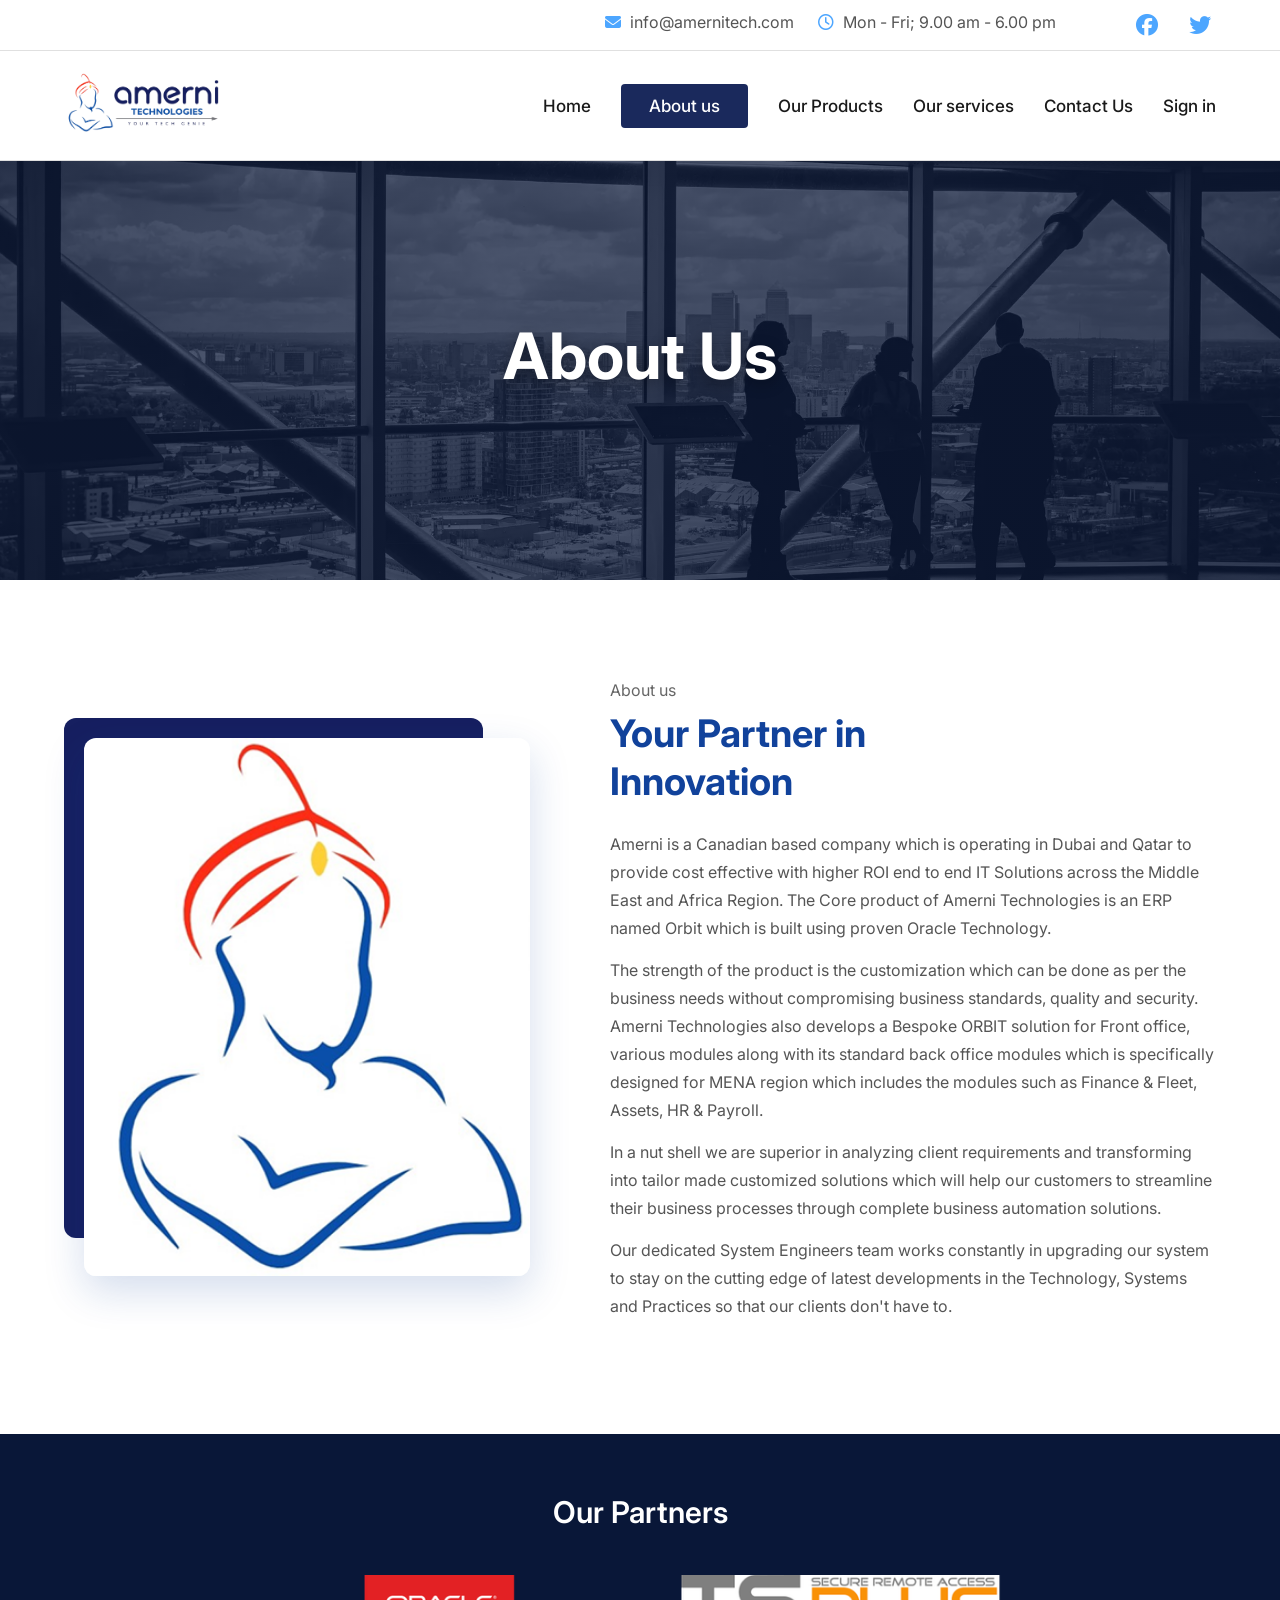
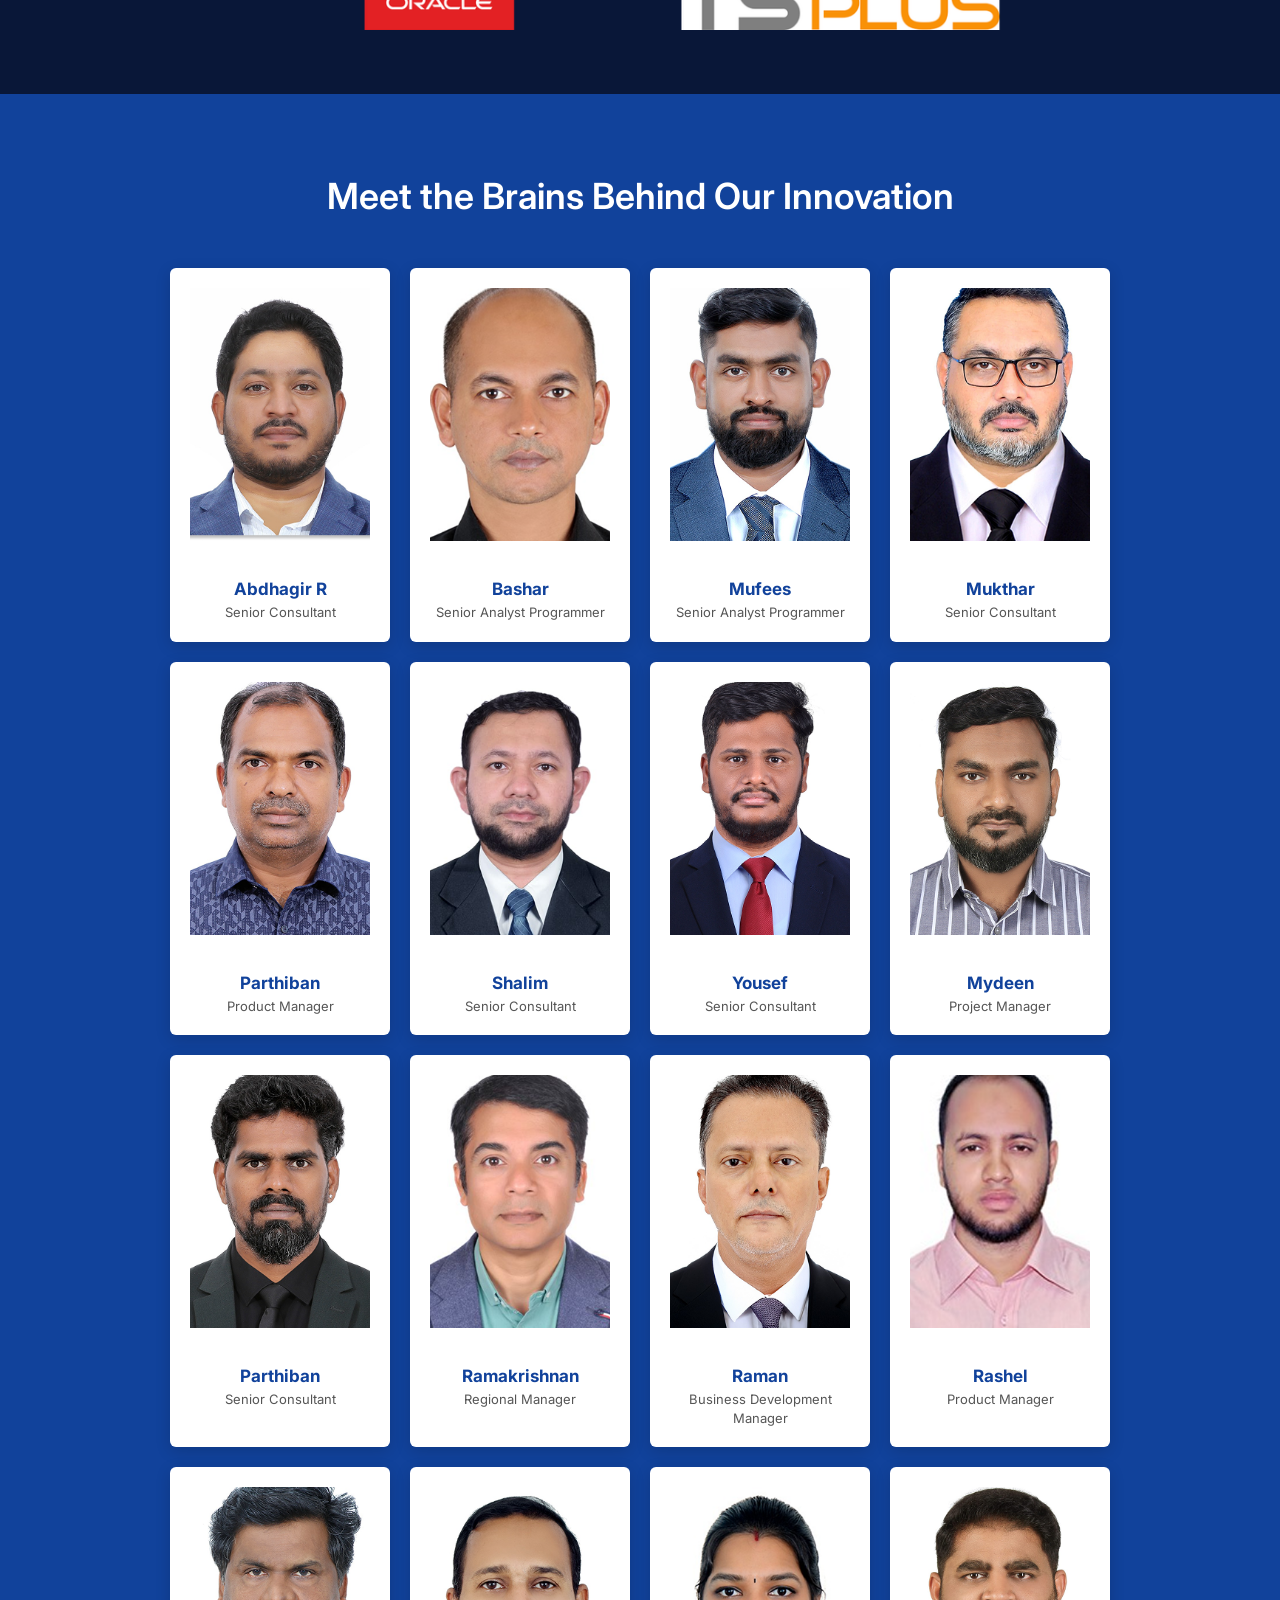
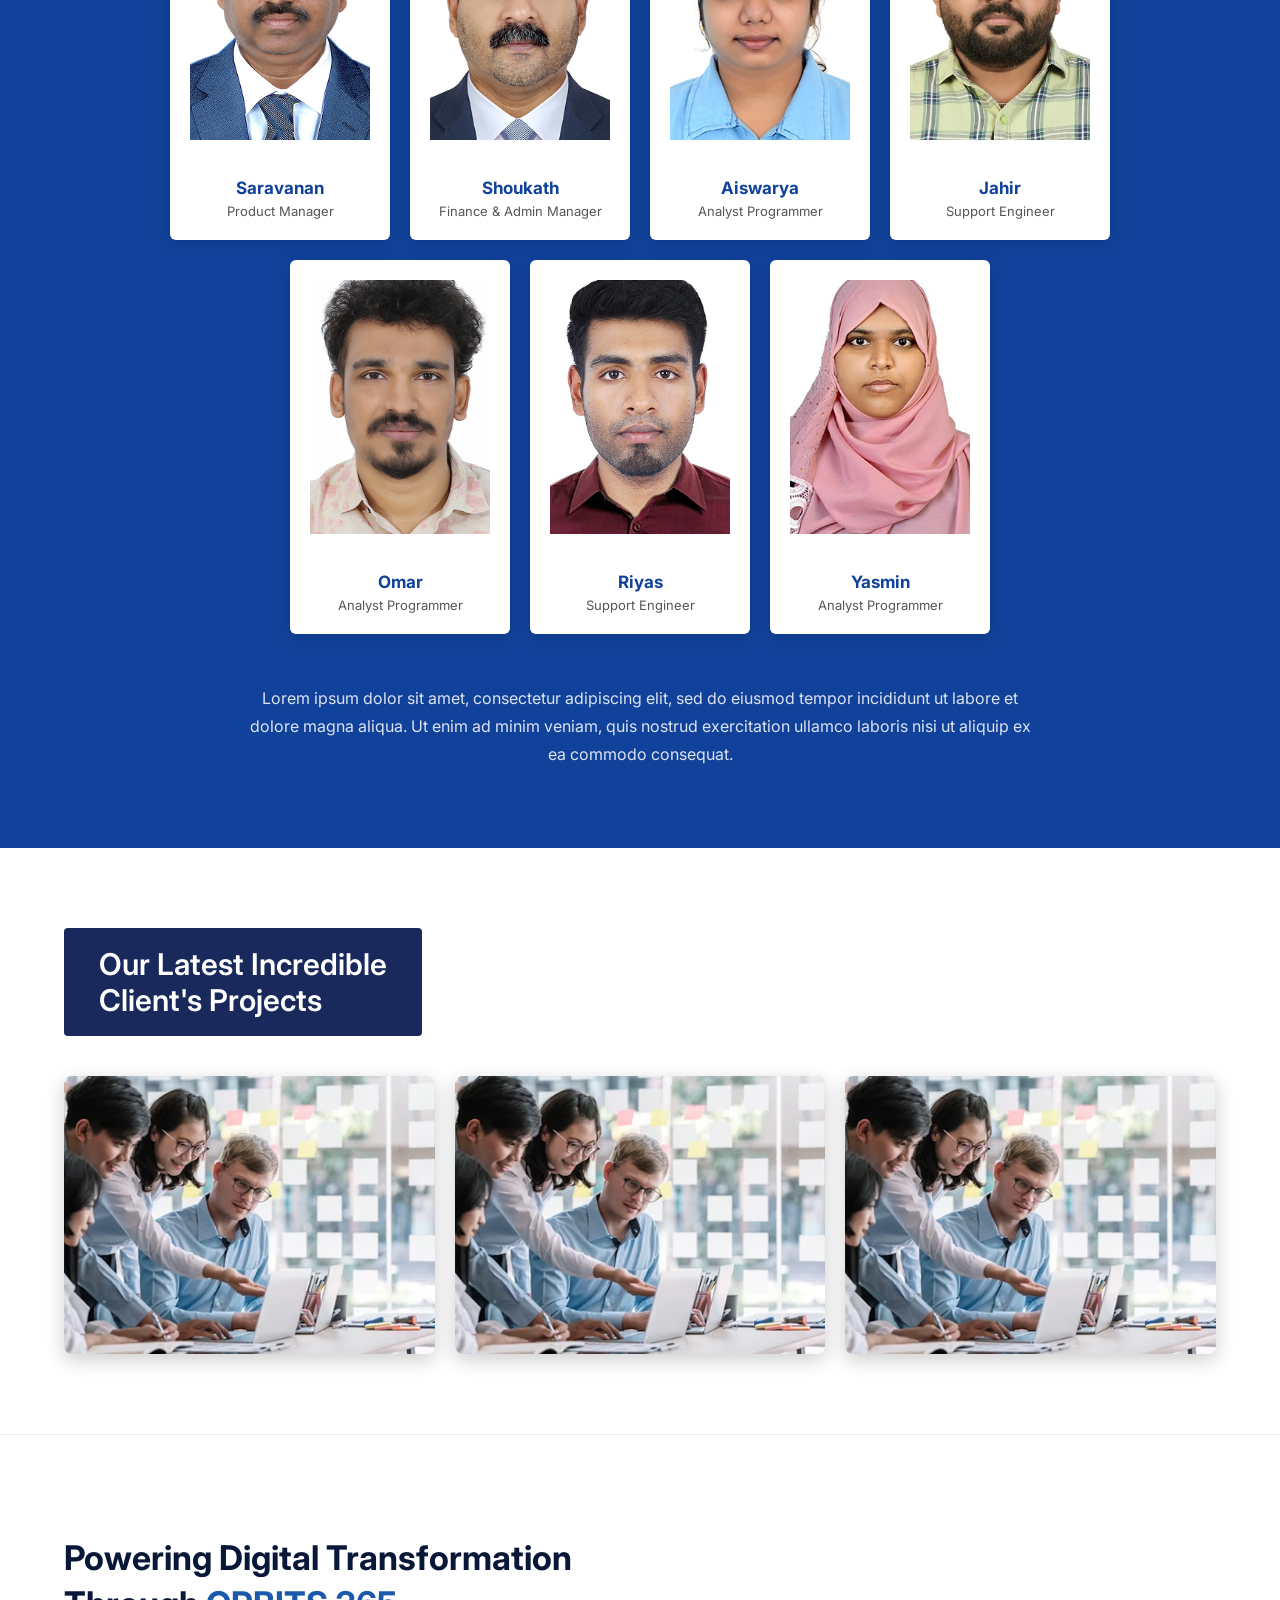
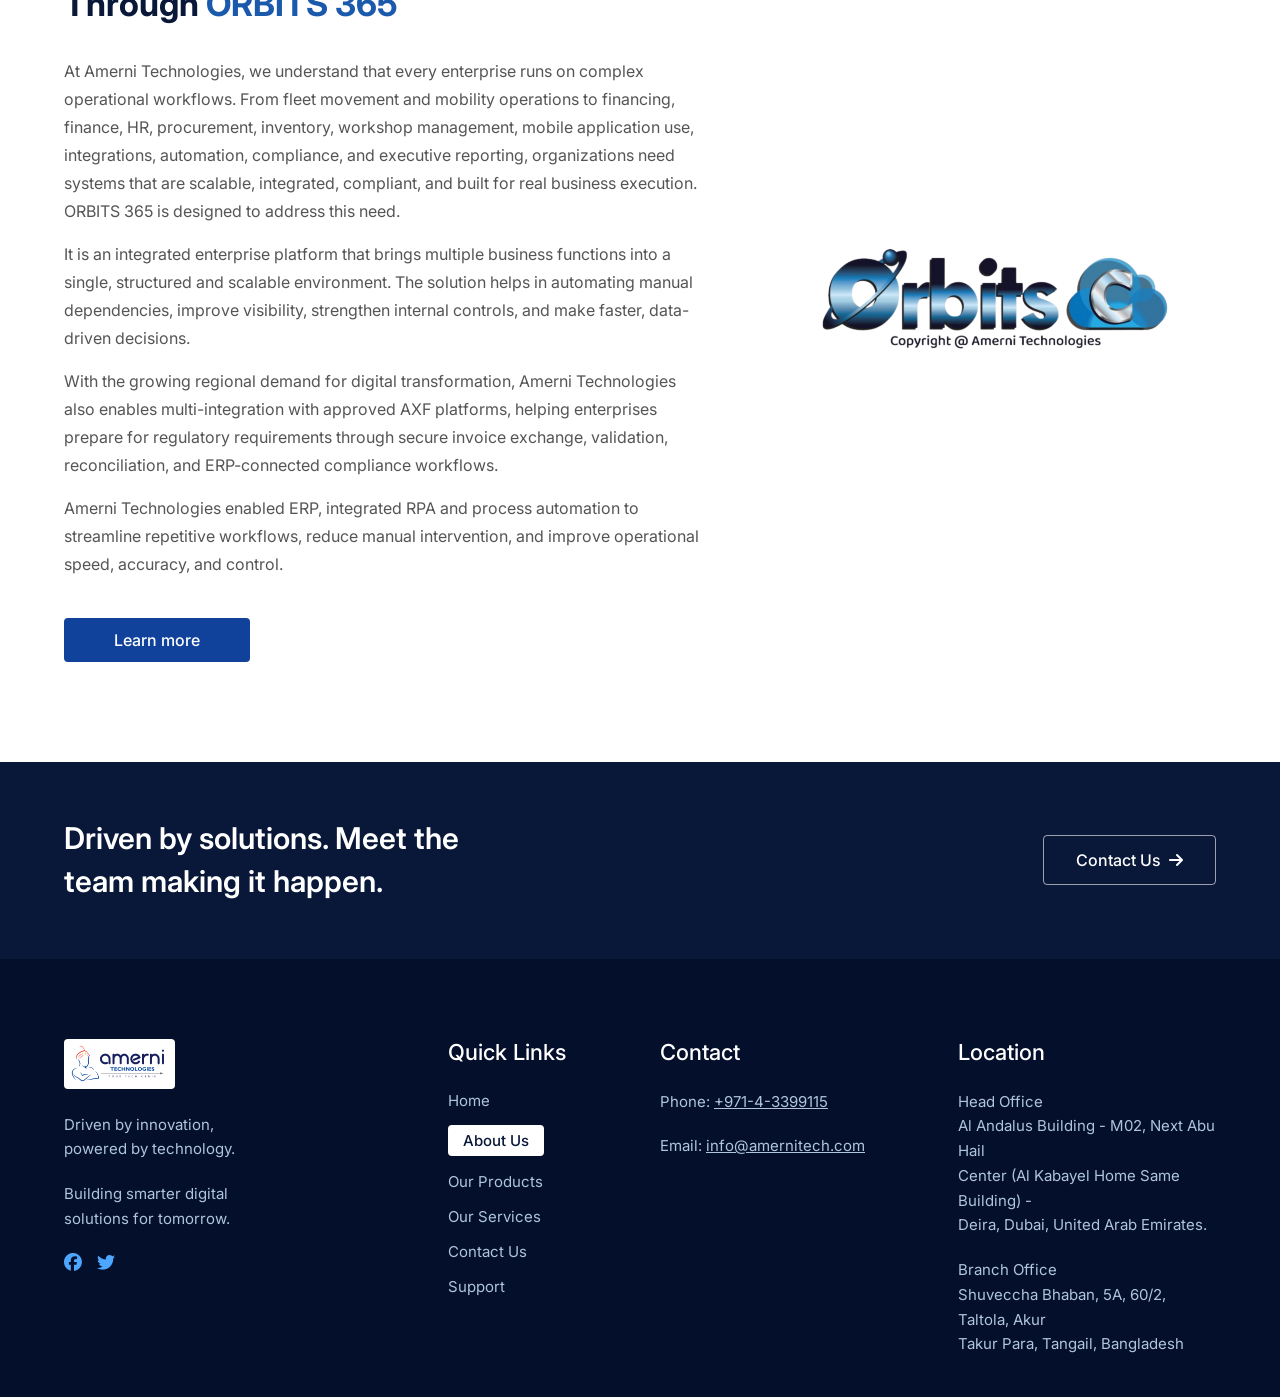
==== about.html @ 587b936e "Add files via upload" ====
<!doctype html>
<html lang="en">
  <head>
    <meta charset="UTF-8" />
    <meta name="viewport" content="width=device-width, initial-scale=1.0" />
    <title>About Us - Amerni Technologies</title>
    <link
      href="https://fonts.googleapis.com/css2?family=Caveat:wght@400;600&family=Inter:wght@300;400;600;700&display=swap"
      rel="stylesheet"
    />
    <link
      rel="stylesheet"
      href="https://cdnjs.cloudflare.com/ajax/libs/font-awesome/6.4.0/css/all.min.css"
    />
    <link rel="stylesheet" href="style.css" />
  </head>
  <body>
    <header class="light-header">
      <div class="top-bar">
        <div class="top-bar-left">
          <span><i class="fa-solid fa-envelope"></i> info@amernitech.com</span>
          <span
            ><i class="fa-regular fa-clock"></i> Mon - Fri; 9.00 am - 6.00
            pm</span
          >
        </div>
        <div class="top-bar-right">
          <a href="https://www.facebook.com/AmerniTech" target="_blank">
            <i class="fa-brands fa-facebook"></i>
          </a>
          <a href="https://x.com/AmerniTech" target="_blank">
            <i class="fa-brands fa-twitter"></i>
          </a>
        </div>
      </div>
      <nav class="navbar">
        <div class="logo">
          <img
            src="assets/Amerni_Tech_logo.png"
            alt="Amerni Technologies Logo"
          />
        </div>
        <ul class="nav-links">
          <li><a href="index.html">Home</a></li>
          <li><a href="about.html" class="active-btn">About us</a></li>
          <li><a href="products.html">Our Products</a></li>
          <li><a href="services.html">Our services</a></li>
          <li><a href="contact.html">Contact Us</a></li>
          <li>
            <a
              href="https://helpdesk.orbits365.com/hd/"
              target="_blank"
              class="sign-in"
              >Sign in</a
            >
          </li>
        </ul>
      </nav>
    </header>

    <!-- About Hero Banner -->
    <section class="about-hero">
      <div class="about-hero-content">
        <h1>About Us</h1>
      </div>
    </section>

    <!-- About Content -->
    <section class="about-content-section">
      <div class="container about-grid">
        <div class="about-image-col">
          <div class="about-img-frame">
            <img
              src="assets/icon.png"
              alt="About Amerni Technologies"
              class="about-main-img"
            />
          </div>
        </div>
        <div class="about-text-col">
          <p class="section-subtitle">About us</p>
          <h2 class="about-heading">Your Partner in<br />Innovation</h2>
          <p class="about-body">
            Amerni is a Canadian based company which is operating in Dubai and
            Qatar to provide cost effective with higher ROI end to end IT
            Solutions across the Middle East and Africa Region. The Core product
            of Amerni Technologies is an ERP named Orbit which is built using
            proven Oracle Technology.
          </p>
          <p class="about-body">
            The strength of the product is the customization which can be done
            as per the business needs without compromising business standards,
            quality and security. Amerni Technologies also develops a Bespoke
            ORBIT solution for Front office, various modules along with its
            standard back office modules which is specifically designed for MENA
            region which includes the modules such as Finance &amp; Fleet,
            Assets, HR &amp; Payroll.
          </p>
          <p class="about-body">
            In a nut shell we are superior in analyzing client requirements and
            transforming into tailor made customized solutions which will help
            our customers to streamline their business processes through
            complete business automation solutions.
          </p>
          <p class="about-body">
            Our dedicated System Engineers team works constantly in upgrading
            our system to stay on the cutting edge of latest developments in the
            Technology, Systems and Practices so that our clients don't have to.
          </p>
        </div>
      </div>
    </section>

    <!-- Our Partners -->
    <section class="partners-section">
      <div class="container text-center">
        <h2 class="partners-title">Our Partners</h2>
        <div class="partners-logos">
          <div class="partner-logo-item">
            <img src="assets/our_partners/oracle.png" alt="Oracle" />
          </div>
          <div class="partner-logo-item">
            <img src="assets/our_partners/ts_plus.png" alt="TSPlus" />
          </div>
        </div>
      </div>
    </section>

    <!-- Meet the Team -->
    <section class="team-section">
      <div class="container text-center">
        <h2 class="section-title">Meet the Brains Behind Our Innovation</h2>
        <div class="team-grid">
          <div class="team-card">
            <div class="team-photo-wrap">
              <img src="assets/employees/1.png" alt="Abdhagir R" />
            </div>
            <h4 class="team-name">Abdhagir R</h4>
            <p class="team-role">Senior Consultant</p>
          </div>
          <div class="team-card">
            <div class="team-photo-wrap">
              <img src="assets/employees/3.png" alt="Bashar" />
            </div>
            <h4 class="team-name">Bashar</h4>
            <p class="team-role">Senior Analyst Programmer</p>
          </div>
          <div class="team-card">
            <div class="team-photo-wrap">
              <img src="assets/employees/6.png" alt="Mufees" />
            </div>
            <h4 class="team-name">Mufees</h4>
            <p class="team-role">Senior Analyst Programmer</p>
          </div>
          <div class="team-card">
            <div class="team-photo-wrap">
              <img src="assets/employees/5.png" alt="Mukthar" />
            </div>
            <h4 class="team-name">Mukthar</h4>
            <p class="team-role">Senior Consultant</p>
          </div>
          <div class="team-card">
            <div class="team-photo-wrap">
              <img src="assets/employees/10.png" alt="Parthiban" />
            </div>
            <h4 class="team-name">Parthiban</h4>
            <p class="team-role">Product Manager</p>
          </div>
          <div class="team-card">
            <div class="team-photo-wrap">
              <img src="assets/employees/15.png" alt="Shalim" />
            </div>
            <h4 class="team-name">Shalim</h4>
            <p class="team-role">Senior Consultant</p>
          </div>
          <div class="team-card">
            <div class="team-photo-wrap">
              <img src="assets/employees/18.png" alt="Yousef" />
            </div>
            <h4 class="team-name">Yousef</h4>
            <p class="team-role">Senior Consultant</p>
          </div>
          <div class="team-card">
            <div class="team-photo-wrap">
              <img src="assets/employees/8.png" alt="Mydeen" />
            </div>
            <h4 class="team-name">Mydeen</h4>
            <p class="team-role">Project Manager</p>
          </div>
          <div class="team-card">
            <div class="team-photo-wrap">
              <img src="assets/employees/11.png" alt="Parthiban" />
            </div>
            <h4 class="team-name">Parthiban</h4>
            <p class="team-role">Senior Consultant</p>
          </div>
          <div class="team-card">
            <div class="team-photo-wrap">
              <img src="assets/employees/12.png" alt="Ramakrishnan" />
            </div>
            <h4 class="team-name">Ramakrishnan</h4>
            <p class="team-role">Regional Manager</p>
          </div>
          <div class="team-card">
            <div class="team-photo-wrap">
              <img src="assets/employees/13.png" alt="Raman" />
            </div>
            <h4 class="team-name">Raman</h4>
            <p class="team-role">Business Development Manager</p>
          </div>
          <div class="team-card">
            <div class="team-photo-wrap">
              <img src="assets/employees/4.png" alt="Rashel" />
            </div>
            <h4 class="team-name">Rashel</h4>
            <p class="team-role">Product Manager</p>
          </div>
          <div class="team-card">
            <div class="team-photo-wrap">
              <img src="assets/employees/14.png" alt="Saravanan" />
            </div>
            <h4 class="team-name">Saravanan</h4>
            <p class="team-role">Product Manager</p>
          </div>
          <div class="team-card">
            <div class="team-photo-wrap">
              <img src="assets/employees/17.png" alt="Shoukath" />
            </div>
            <h4 class="team-name">Shoukath</h4>
            <p class="team-role">Finance &amp; Admin Manager</p>
          </div>
          <div class="team-card">
            <div class="team-photo-wrap">
              <img src="assets/employees/2.png" alt="Aiswarya" />
            </div>
            <h4 class="team-name">Aiswarya</h4>
            <p class="team-role">Analyst Programmer</p>
          </div>
          <div class="team-card">
            <div class="team-photo-wrap">
              <img src="assets/employees/7.png" alt="Jahir" />
            </div>
            <h4 class="team-name">Jahir</h4>
            <p class="team-role">Support Engineer</p>
          </div>
          <div class="team-card">
            <div class="team-photo-wrap">
              <img src="assets/employees/9.png" alt="Omar" />
            </div>
            <h4 class="team-name">Omar</h4>
            <p class="team-role">Analyst Programmer</p>
          </div>
          <div class="team-card">
            <div class="team-photo-wrap">
              <img src="assets/employees/19.png" alt="Riyas" />
            </div>
            <h4 class="team-name">Riyas</h4>
            <p class="team-role">Support Engineer</p>
          </div>
          <div class="team-card">
            <div class="team-photo-wrap">
              <img src="assets/employees/16.png" alt="Yasmin" />
            </div>
            <h4 class="team-name">Yasmin</h4>
            <p class="team-role">Analyst Programmer</p>
          </div>
        </div>
        <p class="team-description">
          Lorem ipsum dolor sit amet, consectetur adipiscing elit, sed do
          eiusmod tempor incididunt ut labore et dolore magna aliqua. Ut enim ad
          minim veniam, quis nostrud exercitation ullamco laboris nisi ut
          aliquip ex ea commodo consequat.
        </p>
      </div>
    </section>

    <!-- Client Projects -->
    <section class="projects-section">
      <div class="container">
        <h2 class="section-title">
          Our Latest Incredible<br />Client's Projects
        </h2>
        <div class="projects-grid">
          <div class="project-item">
            <img src="assets/clients_projects.png" alt="Car & Bus Rental" />
          </div>
          <div class="project-item">
            <img src="assets/clients_projects.png" alt="Fleet Management" />
          </div>
          <div class="project-item">
            <img src="assets/clients_projects.png" alt="Finance" />
          </div>
        </div>
      </div>
    </section>

    <!-- ORBITS 365 Section -->
    <section class="orbits-section">
      <div class="container orbits-grid">
        <div class="orbits-text-col">
          <h2 class="orbits-heading">
            Powering Digital Transformation Through
            <span class="highlight-orange">ORBITS 365</span>
          </h2>
          <p class="orbits-body">
            At Amerni Technologies, we understand that every enterprise runs on
            complex operational workflows. From fleet movement and mobility
            operations to financing, finance, HR, procurement, inventory,
            workshop management, mobile application use, integrations,
            automation, compliance, and executive reporting, organizations need
            systems that are scalable, integrated, compliant, and built for real
            business execution. ORBITS 365 is designed to address this need.
          </p>
          <p class="orbits-body">
            It is an integrated enterprise platform that brings multiple
            business functions into a single, structured and scalable
            environment. The solution helps in automating manual dependencies,
            improve visibility, strengthen internal controls, and make faster,
            data-driven decisions.
          </p>
          <p class="orbits-body">
            With the growing regional demand for digital transformation, Amerni
            Technologies also enables multi-integration with approved AXF
            platforms, helping enterprises prepare for regulatory requirements
            through secure invoice exchange, validation, reconciliation, and
            ERP-connected compliance workflows.
          </p>
          <p class="orbits-body">
            Amerni Technologies enabled ERP, integrated RPA and process
            automation to streamline repetitive workflows, reduce manual
            intervention, and improve operational speed, accuracy, and control.
          </p>
          <a href="/products.html" class="orbits-learn-more">Learn more</a>
        </div>
        <div class="orbits-logo-col">
          <img src="assets/orbits_logo.png" alt="ORBITS 365" />
        </div>
      </div>
    </section>

    <!-- CTA Banner -->
    <section class="about-cta-banner">
      <div class="container about-cta-inner">
        <p class="about-cta-text">
          Driven by solutions. Meet the<br />team making it happen.
        </p>
        <a href="contact.html" class="cta-outline-btn"
          >Contact Us &nbsp;<i class="fa-solid fa-arrow-right"></i
        ></a>
      </div>
    </section>

    <footer class="site-footer">
      <div class="container footer-grid">
        <div class="footer-col brand-col">
          <div class="footer-logo">
            <img
              src="assets/Amerni_Tech_logo.png"
              alt="Amerni Technologies Logo"
            />
          </div>
          <p>Driven by innovation,<br />powered by technology.</p>
          <br />
          <p>Building smarter digital<br />solutions for tomorrow.</p>
          <div class="footer-socials">
            <a href="#"><i class="fa-brands fa-facebook"></i></a>
            <a href="#"><i class="fa-brands fa-twitter"></i></a>
          </div>
        </div>
        <div class="footer-col links-col">
          <h4>Quick Links</h4>
          <ul>
            <li><a href="index.html">Home</a></li>
            <li>
              <a href="about.html" class="active-footer-link">About Us</a>
            </li>
            <li><a href="products.html">Our Products</a></li>
            <li><a href="#">Our Services</a></li>
            <li><a href="contact.html">Contact Us</a></li>
            <li><a href="#">Support</a></li>
          </ul>
        </div>
        <div class="footer-col contact-col">
          <h4>Contact</h4>
          <p>
            Phone:
            <a href="tel:+97143399115" class="footer-contact-link"
              >+971-4-3399115</a
            >
          </p>
          <br />
          <p>
            Email:
            <a href="mailto:info@amernitech.com" class="footer-contact-link"
              >info@amernitech.com</a
            >
          </p>
        </div>
        <div class="footer-col location-col">
          <h4>Location</h4>
          <p>
            Head Office<br />Al Andalus Building - M02, Next Abu Hail<br />Center
            (Al Kabayel Home Same Building) -<br />Deira, Dubai, United Arab
            Emirates.
          </p>
          <br />
          <p>
            Branch Office<br />Shuveccha Bhaban, 5A, 60/2, Taltola, Akur<br />Takur
            Para, Tangail, Bangladesh
          </p>
        </div>
      </div>
    </footer>

    <script src="script.js"></script>
  </body>
</html>
---- style.css ----
/* Base Reset & Variables */
* {
  margin: 0;
  padding: 0;
  box-sizing: border-box;
  font-family: "Inter", sans-serif;
}

:root {
  --primary-orange: #1a59ac;
  --text-light: #ffffff;
  --text-dark: #1a1a1a;
  --nav-hover: #e0e0e0;
}

body {
  background-color: #ffffff;
  color: var(--text-dark);
}

a {
  text-decoration: none;
}

ul {
  list-style: none;
}

/* Button Styles */
.btn {
  display: inline-block;
  padding: 13px 32px;
  font-size: 17px;
  font-weight: 500;
  transition: background 0.3s ease;
  cursor: pointer;
}

.btn-primary {
  background-color: var(--primary-orange);
  color: var(--text-light);
  border: none;
}

/* Header & Top Bar*/
header {
  position: fixed;
  top: 0;
  width: 100%;
  z-index: 1000;
  border-bottom: 1px solid rgba(255, 255, 255, 0.2);
  transition:
    background-color 0.3s ease,
    box-shadow 0.3s ease;
}

header.scrolled {
  background-color: #091738;
  box-shadow: 0 4px 10px rgba(0, 0, 0, 0.3);
}

.top-bar {
  display: flex;
  justify-content: flex-end;
  padding: 10px 5%;
  gap: 40px;
  font-size: 13px;
  color: var(--text-light);
  border-bottom: 1px solid rgba(255, 255, 255, 0.1);
}

.top-bar-left span {
  margin-right: 20px;
}

.top-bar-left i,
.top-bar-right i {
  margin-right: 5px;
  color: #4da6ff;
}

.top-bar-right a {
  color: var(--text-light);
  margin-left: 15px;
  font-size: 14px;
}

/*Navbar */
.navbar {
  display: flex;
  justify-content: space-between;
  align-items: center;
  padding: 15px 5%;
}

.logo img {
  height: 50px;
  background: white;
  padding: 5px;
  border-radius: 4px;
}

.nav-links {
  display: flex;
  align-items: center;
  gap: 30px;
}

.nav-links a {
  color: var(--text-light);
  font-weight: 500;
  font-size: 16px;
  transition: color 0.3s;
}

.nav-links a:hover,
.nav-links a.active {
  color: var(--nav-hover);
}

/* Hero Section*/
.hero {
  height: 80vh;
  min-height: 550px;
  display: flex;
  align-items: center;
  padding: 0 5%;
  position: relative;
  overflow: hidden;
  background-color: #091738;
}

.light-header + .hero {
  margin-top: 130px;
  height: calc(80vh - 130px);
  min-height: 480px;
}

.hero-video {
  position: absolute;
  top: 0;
  left: 0;
  width: 100%;
  height: 100%;
  object-fit: cover;
  z-index: 0;
}

.hero-overlay {
  position: absolute;
  top: 0;
  left: 0;
  width: 100%;
  height: 100%;
  background-color: rgba(9, 23, 56, 0.7);
  z-index: 1;
}

.hero-content {
  max-width: 1000px;
  color: var(--text-light);
  margin-top: 50px;
  position: relative;
  z-index: 2;
}

.hero-subtitle {
  font-size: 20px;
  margin-bottom: 15px;
  font-weight: 400;
}

.hero-title {
  font-size: 54px;
  line-height: 1.2;
  margin-bottom: 30px;
  font-weight: 700;
}

/*About Intro Section*/
.about-intro {
  padding: 80px 5%;
  background-color: #ffffff;
  background-image: radial-gradient(#d4d4d4 1px, transparent 1px);
  background-size: 25px 25px;
}

.container {
  max-width: 1200px;
  margin: 0 auto;
}

.text-center {
  text-align: center;
}

.section-subtitle {
  font-size: 16px;
  color: #666;
  margin-bottom: 10px;
}

.section-title {
  font-size: 36px;
  color: #1a1a1a;
  margin-bottom: 20px;
  font-weight: 600;
}

.section-description {
  font-size: 17px;
  line-height: 1.7;
  color: #555;
  margin-bottom: 30px;
}

/*Our Solutions Section */
.solutions-section {
  background-color: #ebf2fe;
  padding: 80px 5%;
  position: relative;
  overflow: hidden;
}

.bg-shape-right {
  position: absolute;
  top: 20px;
  right: 2%;
  width: 100px;
  height: 300px;
  background-image: radial-gradient(#11429b 3px, transparent 3px);
  background-size: 20px 20px;
  opacity: 0.8;
}

.bg-shape-left {
  position: absolute;
  top: -50px;
  left: -50px;
  width: 200px;
  height: 200px;
  border-radius: 50%;
  border: 2px solid #11429b;
  box-shadow:
    0 0 0 15px #ebf2fe,
    0 0 0 17px #11429b,
    0 0 0 32px #ebf2fe,
    0 0 0 34px #11429b;
  opacity: 0.5;
}

.bg-shape-bottom-left {
  position: absolute;
  bottom: 20px;
  left: 2%;
  width: 100px;
  height: 150px;
  background-image: radial-gradient(#11429b 3px, transparent 3px);
  background-size: 20px 20px;
  opacity: 0.8;
}

.bg-shape-bottom-right {
  position: absolute;
  bottom: -50px;
  right: -50px;
  width: 150px;
  height: 150px;
  border-radius: 50%;
  border: 2px solid #11429b;
  box-shadow:
    0 0 0 15px #ebf2fe,
    0 0 0 17px #11429b,
    0 0 0 32px #ebf2fe,
    0 0 0 34px #11429b;
  opacity: 0.5;
}

.solutions-header {
  margin-bottom: 50px;
  position: relative;
  z-index: 2;
}

.highlight-underline {
  position: relative;
  display: inline-block;
}

.highlight-underline::after {
  content: "";
  position: absolute;
  width: 100%;
  height: 2px;
  background-color: #11429b;
  bottom: -5px;
  left: 0;
}

.solutions-grid {
  display: grid;
  grid-template-columns: repeat(3, 1fr);
  gap: 20px;
  position: relative;
  z-index: 2;
}

@media (min-width: 1001px) {
  .solutions-grid .solution-card:last-child {
    grid-column: 2;
  }
}

.solution-card {
  background: #ffffff;
  padding: 35px 30px;
  position: relative;
  transition: all 0.3s ease;
  cursor: pointer;
  min-height: 220px;
  display: flex;
  flex-direction: column;
}

.solution-card h3 {
  color: #091738;
  font-size: 22px;
  margin-bottom: 15px;
  font-weight: 600;
  transition: color 0.3s ease;
}

.solution-card p {
  color: #555;
  font-size: 15px;
  line-height: 1.55;
  max-width: 85%;
  transition: color 0.3s ease;
}

.read-more {
  margin-top: auto;
  color: #ffffff;
  font-size: 15px;
  font-weight: 500;
  opacity: 0;
  transition: opacity 0.3s ease;
}

.card-icon {
  position: absolute;
  bottom: 20px;
  right: 20px;
  width: 60px;
  height: 60px;
  background-color: #cce0ff;
  border-radius: 50%;
  display: flex;
  align-items: center;
  justify-content: center;
  transition: background-color 0.3s ease;
  overflow: visible;
}

.card-icon img {
  width: 35px;
  transition:
    transform 0.35s cubic-bezier(0.34, 1.56, 0.64, 1),
    filter 0.3s ease;
  transform-origin: center center;
}

.solution-card:hover .card-icon img {
  transform: scale(1.45) translate(8px, -8px);
}

.solution-card:hover {
  background: #11429b;
  box-shadow: 0 10px 30px rgba(17, 66, 155, 0.3);
}

.solution-card:hover h3,
.solution-card:hover p {
  color: #ffffff;
}

.solution-card:hover .read-more {
  opacity: 1;
}

.solution-card:hover .card-icon {
  background-color: rgba(255, 255, 255, 0.2);
}

.solution-card:hover .card-icon img {
  filter: brightness(0) invert(1);
}

/* Featured (highlighted) solution card */
.solution-card.featured {
  background: #11429b;
  box-shadow: 0 10px 30px rgba(17, 66, 155, 0.3);
}

.solution-card.featured h3,
.solution-card.featured p {
  color: #ffffff;
}

.solution-card.featured .read-more {
  opacity: 1;
}

.solution-card.featured .card-icon {
  background-color: rgba(255, 255, 255, 0.2);
}

.solution-card.featured .card-icon img {
  filter: brightness(0) invert(1);
}

/* What We're Offering Section */
.offering-section {
  background:
    url("assets/offering-bg.png") center/cover no-repeat,
    #020b22;
  background-color: #020b22;
  padding: 100px 5%;
  color: var(--text-light);
}

.offering-header-split {
  display: flex;
  justify-content: space-between;
  align-items: center;
  gap: 50px;
  margin-bottom: 80px;
}

.offering-title-col {
  flex: 1;
}

.offering-desc-col {
  flex: 1;
  font-size: 16px;
  line-height: 1.65;
  color: #b0c4de;
}

.offering-subtitle {
  font-size: 16px;
  margin-bottom: 15px;
  color: #b0c4de;
}

.offering-title {
  font-size: 36px;
  line-height: 1.3;
  font-weight: 600;
}

.offering-grid {
  display: grid;
  grid-template-columns: repeat(5, 1fr);
  gap: 15px;
  margin-top: 50px;
}

.offer-card {
  background-color: #1a295c;
  padding: 0 15px 90px 15px;
  text-align: center;
  border-radius: 4px;
  position: relative;
  box-shadow: 0 10px 20px rgba(0, 0, 0, 0.2);
  cursor: pointer;
  transition:
    background-color 0.4s ease,
    transform 0.3s ease;
}

.offer-card p {
  font-size: 13px;
  line-height: 1.55;
  color: #b0c4de;
  transition: color 0.4s ease;
}

.offer-card h3 {
  font-weight: 300;
  font-size: 20px;
  margin-bottom: 10px;
  margin-top: -15px;
  color: #ffffff;
  transition: color 0.4s ease;
}

.offer-icon {
  width: 70px;
  height: 70px;
  border-radius: 50%;
  margin: 0 auto;
  transform: translateY(-50%);
  display: flex;
  align-items: center;
  justify-content: center;
  background-color: #1a295c;
  border: 5px solid #020b22;
  transition:
    background-color 0.4s ease,
    border-color 0.4s ease;
}

.offer-icon img {
  width: 40px;
  transition: filter 0.4s ease;
}

.offer-card:hover {
  background-color: #11429b;
  transform: translateY(-10px);
}

.offer-card:hover .offer-icon {
  background-color: #11429b;
  border-color: #ffffff;
}

/* Featured offering card */
.offer-card.featured {
  background-color: #11429b;
  transform: translateY(-10px);
}

.offer-card.featured .offer-icon {
  background-color: #11429b;
}

.offer-read-more {
  display: inline-block;
  color: #ffffff;
  font-size: 18px;
  margin-top: 12px;
  padding-top: 30px;
  font-weight: 500;
  opacity: 0;
  transform: translateY(6px);
  transition:
    opacity 0.3s ease,
    transform 0.3s ease;
  pointer-events: none;
}

.offer-card:hover .offer-read-more {
  opacity: 1;
  transform: translateY(0);
  pointer-events: auto;
}

/*Our Customers Section*/
.customers-section {
  background-color: #ebf2fe;
  padding: 40px 0;
  overflow: hidden;
}

.customers-title {
  font-size: 22px;
  color: #091738;
  margin-bottom: 40px;
  font-weight: 600;
}

.customers-logos-wrapper {
  width: 100%;
  position: relative;
  padding: 20px 0;
}

.customers-logos-track {
  display: flex;
  align-items: center;
  width: max-content;
  gap: 120px;
}

.logo-item {
  display: flex;
  justify-content: center;
  align-items: center;
}

.logo-item img {
  height: 45px;
  object-fit: contain;
}

/* Customers Marquee (auto-scrolling carousel) */
.customers-marquee {
  width: 100%;
  overflow: hidden;
  margin-top: 40px;
  position: relative;
  -webkit-mask-image: linear-gradient(
    to right,
    transparent 0,
    #000 60px,
    #000 calc(100% - 60px),
    transparent 100%
  );
  mask-image: linear-gradient(
    to right,
    transparent 0,
    #000 60px,
    #000 calc(100% - 60px),
    transparent 100%
  );
}

.customers-marquee-track {
  display: flex;
  width: max-content;
  gap: 25px;
  animation: customers-scroll 35s linear infinite;
}

.customers-marquee:hover .customers-marquee-track {
  animation-play-state: paused;
}

@keyframes customers-scroll {
  from {
    transform: translateX(0);
  }
  to {
    transform: translateX(calc(-50% - 12.5px));
  }
}

@media (prefers-reduced-motion: reduce) {
  .customers-marquee-track {
    animation: none;
  }
}

/* Customers Grid (legacy static layout — kept for reference) */
.customers-grid {
  display: grid;
  grid-template-columns: repeat(5, 1fr);
  gap: 25px;
  margin-top: 40px;
  padding: 0 20px;
}

.customer-logo-item {
  background: #ffffff;
  border-radius: 4px;
  padding: 25px 20px;
  display: flex;
  align-items: center;
  justify-content: center;
  box-shadow: 0 4px 15px rgba(17, 66, 155, 0.08);
  transition:
    transform 0.3s ease,
    box-shadow 0.3s ease;
  min-height: 100px;
  flex: 0 0 200px;
  width: 200px;
}

.customer-logo-item:hover {
  transform: translateY(-4px);
  box-shadow: 0 8px 20px rgba(17, 66, 155, 0.15);
}

.customer-logo-item img {
  max-height: 50px;
  max-width: 100%;
  object-fit: contain;
}

/*FAQ Section*/
.faq-testimonial-wrapper {
  position: relative;
  overflow: hidden;
  background-color: #fafafa;
  background-image:
    url("assets/testimonial-bg.png"),
    radial-gradient(#d4d4d4 1.5px, transparent 1.5px);
  background-repeat: repeat-x, repeat;
  background-position:
    bottom left,
    top left;
  background-size:
    contain,
    25px 25px;
}

.faq-section {
  display: flex;
  align-items: center;
  gap: 60px;
  padding: 100px 5%;
  position: relative;
  z-index: 2;
}

.faq-images {
  flex: 1;
  position: relative;
  min-height: 400px;
}

.faq-img-main {
  width: 100%;
  border: 5px solid #ffffff;
  position: absolute;
  top: 0;
  left: 0;
  z-index: 1;
}

.faq-img-sub {
  width: 50%;
  border-radius: 20px;
  border: 5px solid #ffffff;
  box-shadow: 0 10px 30px rgba(0, 0, 0, 0.15);
  position: absolute;
  bottom: 20px;
  right: 0;
  z-index: 2;
}

.faq-content {
  flex: 1;
}

.faq-title {
  font-size: 28px;
  color: #091738;
  margin-bottom: 30px;
  font-weight: 700;
}

.accordion {
  position: relative;
}

.accordion-item {
  background: transparent;
  border: 1px solid #ccc;
  border-radius: 10px;
  margin-bottom: 15px;
  padding: 20px;
  transition: 0.3s;
}

.accordion-item:hover {
  border-color: #11429b;
}

.accordion-header {
  display: flex;
  justify-content: space-between;
  align-items: center;
  cursor: pointer;
  font-size: 20px;
  font-weight: 500;
  color: #1a1a1a;
  transition: color 0.3s;
}

.accordion-header .icon i {
  font-size: 14px;
  color: #11429b;
}

.accordion-body {
  max-height: 0;
  overflow: hidden;
  transition: max-height 0.3s ease;
}

.accordion-body p {
  font-size: 15px;
  line-height: 1.65;
  color: #555;
  margin-top: 15px;
}

.accordion-item.active {
  background-color: #ffffff;
  border-color: #11429b;
  box-shadow: 0 10px 30px rgba(17, 66, 155, 0.1);
}

.accordion-item.active .accordion-header {
  color: #11429b;
}

.accordion-item.active .accordion-body {
  max-height: 200px;
}

/* --- Testimonials Section --- */
.testimonials-section {
  padding: 100px 5% 150px 5%;
  position: relative;
  z-index: 2;
  overflow: hidden;
  background:
    linear-gradient(rgba(9, 23, 56, 0.85), rgba(9, 23, 56, 0.85)),
    url("assets/client_testimonials.jpg") center/cover no-repeat;
}

.testimonial-slider-container {
  width: 100%;
  overflow: hidden;
  margin-top: 60px;
}

.testimonial-track {
  display: flex;
  gap: 30px;
  transition: transform 0.6s ease-in-out;
}

.testimonial-card {
  background-color: #ffffff;
  padding: 40px 30px;
  border-radius: 10px;
  flex: 0 0 280px;
  width: 280px;
  box-sizing: border-box;
  display: flex;
  flex-direction: column;
  box-shadow: 0 10px 30px rgba(0, 0, 0, 0.05);
  word-wrap: break-word;
  overflow-wrap: break-word;
}

.testi-avatar {
  width: 100px;
  height: 100px;
  border-radius: 50%;
  object-fit: cover;
  margin-bottom: 20px;
  border: 2px solid #e0e0e0;
}

.testi-text {
  font-size: 15px;
  line-height: 1.65;
  margin-bottom: 30px;
  color: #555;
  flex-grow: 1;
}

.testi-name {
  font-family: "Caveat", cursive;
  font-size: 30px;
  font-weight: 600;
  margin-bottom: 5px;
  color: #1a1a1a;
}

.testi-role {
  font-size: 13px;
  color: #777;
}

/*Footer Section */
.site-footer {
  background-color: #04102b;
  color: #ffffff;
  padding: 80px 5% 40px 5%;
}

.footer-grid {
  display: grid;
  grid-template-columns: 2fr 1fr 1.5fr 1.5fr;
  gap: 40px;
}

.footer-logo img {
  height: 50px;
  background: white;
  padding: 5px;
  border-radius: 4px;
  margin-bottom: 20px;
}

.footer-col p {
  font-size: 15px;
  line-height: 1.65;
  color: #b0c4de;
}

.footer-socials {
  margin-top: 20px;
  display: flex;
  gap: 15px;
}

.footer-socials a {
  color: #4da6ff;
  font-size: 18px;
}

.footer-col h4 {
  font-size: 22px;
  margin-bottom: 25px;
  font-weight: 500;
  color: #ffffff;
}

.links-col ul {
  list-style: none;
}

.links-col li {
  margin-bottom: 15px;
}

.links-col a {
  color: #b0c4de;
  font-size: 15px;
  transition: color 0.3s;
}

.active-footer-link {
  background-color: #ffffff;
  color: #091738 !important;
  padding: 6px 15px;
  border-radius: 4px;
  font-weight: 500;
  display: inline-block;
}

.links-col a:not(.active-footer-link):hover {
  color: #ffffff;
}

.footer-contact-link {
  color: #b0c4de;
  text-decoration: underline;
}

/*CONTACT PAGE SPECIFIC STYLES*/

/* Light Header Override for Contact Page */
.light-header {
  background-color: #ffffff;
  border-bottom: 1px solid #e0e0e0;
}

.light-header.scrolled {
  background-color: #ffffff;
  box-shadow: 0 4px 15px rgba(0, 0, 0, 0.05);
}

.light-header .top-bar {
  color: #555;
  border-bottom: 1px solid #e0e0e0;
  font-size: 16px;
  padding: 12px 5%;
}

.light-header .top-bar-left i {
  color: #4da6ff;
}

.light-header .top-bar-right a {
  color: #4da6ff;
  font-size: 22px;
  margin-left: 20px;
}

.light-header .logo img {
  height: 75px;
  padding: 5px 0;
}

.light-header .nav-links a {
  color: #1a1a1a;
  font-size: 17px;
}

.light-header .nav-links a:hover {
  color: #11429b;
}

.light-header .nav-links a.active-btn {
  background-color: #1a295c;
  color: #ffffff;
  padding: 12px 28px;
  border-radius: 4px;
  transition: background-color 0.3s ease;
}

.light-header .nav-links a.active-btn:hover {
  background-color: #11429b;
}

/* Contact Hero Banner */
.contact-hero {
  background:
    linear-gradient(rgba(9, 23, 56, 0.78), rgba(9, 23, 56, 0.78)),
    url("assets/banner/contact_us.png") center/cover no-repeat;
  height: 50vh;
  min-height: 400px;
  display: flex;
  align-items: center;
  justify-content: center;
  text-align: center;
  margin-top: 130px;
}

.contact-hero h1 {
  font-size: 64px;
  color: #ffffff;
  font-weight: 700;
  text-shadow: 0 4px 15px rgba(0, 0, 0, 0.3);
}

/*Get In Touch Section */
.contact-content-section {
  padding: 80px 5%;
  background-color: #ffffff;
}

.get-in-touch-box {
  background-color: #f2f7fb;
  border-radius: 12px;
  padding: 60px 50px;
  display: grid;
  grid-template-columns: 1fr 1.2fr;
  gap: 60px;
  box-shadow: 0 10px 40px rgba(0, 0, 0, 0.03);
}

.contact-info h2 {
  color: #11429b;
  font-size: 36px;
  margin-bottom: 10px;
  font-weight: 600;
}

.contact-info h3 {
  color: #2b5db8;
  font-size: 24px;
  font-weight: 500;
  margin-bottom: 25px;
}

.contact-info > p {
  font-size: 19px;
  color: #1a1a1a;
  line-height: 1.55;
  margin-bottom: 40px;
  max-width: 90%;
}

.contact-info-list .info-item {
  display: flex;
  align-items: flex-start;
  gap: 15px;
  margin-bottom: 25px;
}

.info-item i {
  color: #333;
  font-size: 22px;
  margin-top: 2px;
}

.info-item h4 {
  color: #1a1a1a;
  font-size: 17px;
  margin-bottom: 5px;
  font-weight: 600;
}

.info-item p {
  color: #333;
  font-size: 15px;
  line-height: 1.55;
}

.info-link {
  color: #333;
  font-size: 16px;
  text-decoration: underline;
  transition: color 0.3s;
}

.info-link:hover {
  color: #11429b;
}

.contact-form-container form {
  display: flex;
  flex-direction: column;
}

.form-row {
  display: grid;
  grid-template-columns: 1fr 1fr;
  gap: 25px;
  margin-bottom: 20px;
}

.form-group label {
  display: block;
  font-size: 14px;
  color: #333;
  margin-bottom: 8px;
  font-weight: 500;
}

.form-group input,
.form-group select,
.form-group textarea {
  width: 100%;
  padding: 13px 16px;
  border: 1px solid #a3a3a3;
  border-radius: 4px;
  background: transparent;
  font-family: "Inter", sans-serif;
  font-size: 15px;
  color: #333;
  outline: none;
  transition: border-color 0.3s;
}

.form-group select {
  appearance: none;
  background-image: url("data:image/svg+xml;charset=US-ASCII,%3Csvg%20xmlns%3D%22http%3A%2F%2Fwww.w3.org%2F2000%2Fsvg%22%20width%3D%22292.4%22%20height%3D%22292.4%22%3E%3Cpath%20fill%3D%22%23333333%22%20d%3D%22M287%2069.4a17.6%2017.6%200%200%200-13-5.4H18.4c-5%200-9.3%201.8-12.9%205.4A17.6%2017.6%200%200%200%200%2082.2c0%205%201.8%209.3%205.4%2012.9l128%20127.9c3.6%203.6%207.8%205.4%2012.8%205.4s9.2-1.8%2012.8-5.4L287%2095c3.5-3.5%205.4-7.8%205.4-12.8%200-5-1.9-9.2-5.5-12.8z%22%2F%3E%3C%2Fsvg%3E");
  background-repeat: no-repeat;
  background-position: right 15px top 50%;
  background-size: 12px auto;
  cursor: pointer;
}

.form-group input:focus,
.form-group select:focus,
.form-group textarea:focus {
  border-color: #11429b;
}

.form-group textarea {
  resize: vertical;
  min-height: 160px;
}

.submit-row {
  display: flex;
  justify-content: flex-end;
  margin-top: 10px;
}

.submit-btn {
  background-color: #11429b;
  color: white;
  padding: 13px 44px;
  border: none;
  border-radius: 4px;
  font-size: 16px;
  font-weight: 500;
  cursor: pointer;
  transition: 0.3s;
}

.submit-btn:hover {
  background-color: #091738;
}

/* NEW: MAP SECTION  */
.map-section {
  padding: 60px 5%;
  background-color: #ffffff;
}

.map-section iframe {
  width: 100%;
  height: 400px;
  border: none;
  border-radius: 8px; /* Optional subtle rounding */
  box-shadow: 0 4px 15px rgba(0, 0, 0, 0.1);
}

/* ===== ABOUT PAGE SPECIFIC STYLES ===== */

/* About Hero */
.about-hero {
  background:
    linear-gradient(rgba(9, 23, 56, 0.72), rgba(9, 23, 56, 0.72)),
    url("assets/banner/about.jpg") center/cover no-repeat;
  height: 50vh;
  min-height: 380px;
  display: flex;
  align-items: center;
  justify-content: center;
  text-align: center;
  margin-top: 130px;
}

.about-hero-content h1 {
  font-size: 64px;
  color: #ffffff;
  font-weight: 700;
  text-shadow: 0 4px 15px rgba(0, 0, 0, 0.3);
}

/* About Content */
.about-content-section {
  padding: 100px 5%;
  background-color: #ffffff;
}

.about-grid {
  display: grid;
  grid-template-columns: 1fr 1.3fr;
  gap: 80px;
  align-items: center;
}

.about-img-frame {
  position: relative;
  padding: 20px 0 20px 20px;
}

.about-img-frame::before {
  content: "";
  position: absolute;
  top: 0;
  left: 0;
  width: 90%;
  height: 90%;
  background-color: #161f60;
  border-radius: 12px;
  z-index: 0;
}

.about-main-img {
  width: 100%;
  border-radius: 12px;
  box-shadow: 0 15px 40px rgba(17, 66, 155, 0.18);
  position: relative;
  z-index: 1;
  display: block;
}

.about-text-col .section-subtitle {
  font-size: 16px;
  color: #666;
  margin-bottom: 10px;
  font-weight: 400;
}

.about-heading {
  font-size: 38px;
  color: #11429b;
  font-weight: 700;
  line-height: 1.25;
  margin-bottom: 25px;
}

.about-body {
  font-size: 16px;
  line-height: 1.75;
  color: #555;
  margin-bottom: 14px;
}

/* Partners Section */
.partners-section {
  background-color: #091738;
  padding: 60px 5%;
}

.partners-title {
  font-size: 30px;
  color: #ffffff;
  font-weight: 600;
  margin-bottom: 45px;
}

.partners-logos {
  display: flex;
  justify-content: center;
  align-items: center;
  gap: 80px;
  flex-wrap: wrap;
}

.partner-logo-item img {
  height: 55px;
  object-fit: contain;
  transition: opacity 0.3s;
}

.partner-logo-item img:hover {
  opacity: 0.85;
}

/* Team Section */
.team-section {
  padding: 80px 5%;
  background-color: #11429b;
}

.team-section .section-title {
  color: #ffffff;
  margin-bottom: 50px;
}

.team-grid {
  display: flex;
  flex-wrap: wrap;
  justify-content: center;
  gap: 20px;
}

.team-card {
  flex: 0 0 calc(25% - 15px);
  min-width: 180px;
  max-width: 220px;
  text-align: center;
  padding: 0 0 20px;
  background: #ffffff;
  border-radius: 6px;
  overflow: hidden;
  box-shadow: 0 4px 15px rgba(0, 0, 0, 0.15);
  transition: transform 0.3s ease;
}

.team-card:hover {
  transform: translateY(-4px);
}

.team-photo-wrap {
  width: 100%;
  aspect-ratio: 3 / 4;
  margin: 0;
  overflow: hidden;
  border: none;
  border-radius: 0;
}

.team-photo-wrap img {
  width: 100%;
  height: 100%;
  object-fit: cover;
  display: block;
  padding: 20px;
}

.team-name {
  font-size: 17px;
  font-weight: 700;
  color: #11429b;
  margin: 18px 10px 4px;
}

.team-role {
  font-size: 13px;
  color: #555;
  line-height: 1.4;
  padding: 0 10px;
}

.team-description {
  font-size: 16px;
  line-height: 1.75;
  color: rgba(255, 255, 255, 0.85);
  max-width: 800px;
  margin: 50px auto 0;
  text-align: center;
}

/* Client Projects Section */
.projects-section {
  padding: 80px 5%;
  background:
    linear-gradient(rgba(17, 66, 155, 0.85), rgba(17, 66, 155, 0.85)),
    url("assets/clients_projects_bg.jpg") center/cover no-repeat;
  background-attachment: fixed;
}

.projects-section .section-title {
  color: #ffffff;
  text-align: left;
  margin-bottom: 40px;
  font-size: 30px;
  background-color: #1a295c;
  display: inline-block;
  padding: 18px 35px;
  border-radius: 4px;
}

.projects-grid {
  display: grid;
  grid-template-columns: repeat(3, 1fr);
  gap: 20px;
}

.project-item {
  border-radius: 8px;
  overflow: hidden;
  aspect-ratio: 4 / 3;
  box-shadow: 0 6px 20px rgba(0, 0, 0, 0.2);
}

.project-item img {
  width: 100%;
  height: 100%;
  object-fit: cover;
  transition: transform 0.4s ease;
  display: block;
}

.project-item:hover img {
  transform: scale(1.05);
}

/* ORBITS 365 Section */
.orbits-section {
  background-color: #ffffff;
  padding: 100px 5%;
  border-top: 1px solid #e8eef8;
}

.orbits-grid {
  display: grid;
  grid-template-columns: 1.5fr 1fr;
  gap: 80px;
  align-items: center;
}

.orbits-heading {
  font-size: 34px;
  color: #091738;
  font-weight: 700;
  line-height: 1.35;
  margin-bottom: 30px;
}

.highlight-orange {
  color: var(--primary-orange);
}

.orbits-body {
  font-size: 16px;
  line-height: 1.75;
  color: #555;
  margin-bottom: 15px;
}

.orbits-btn {
  margin-top: 20px;
  display: inline-block;
}

.orbits-learn-more {
  display: inline-block;
  margin-top: 25px;
  background-color: #11429b;
  color: #ffffff;
  padding: 12px 50px;
  border-radius: 4px;
  font-size: 16px;
  font-weight: 500;
  transition: background-color 0.3s;
}

.orbits-learn-more:hover {
  background-color: #091738;
}

.orbits-logo-col {
  display: flex;
  justify-content: center;
  align-items: center;
}

.orbits-logo-col img {
  max-width: 100%;
}

/* About CTA Banner */
.about-cta-banner {
  background-color: #091738;
  padding: 55px 5%;
}

.about-cta-inner {
  display: flex;
  justify-content: space-between;
  align-items: center;
  gap: 40px;
}

.about-cta-text {
  font-size: 30px;
  font-weight: 600;
  color: #ffffff;
  line-height: 1.45;
}

.cta-outline-btn {
  display: inline-flex;
  align-items: center;
  color: #ffffff;
  border: 1px solid rgba(255, 255, 255, 0.6);
  padding: 14px 32px;
  border-radius: 4px;
  font-size: 16px;
  font-weight: 500;
  transition:
    background-color 0.3s,
    border-color 0.3s;
  white-space: nowrap;
}

.cta-outline-btn:hover {
  background-color: rgba(255, 255, 255, 0.1);
  border-color: #ffffff;
}

/* ===== PRODUCTS PAGE SPECIFIC STYLES ===== */

/* Products Hero */
.products-hero {
  background:
    linear-gradient(rgba(9, 23, 56, 0.78), rgba(9, 23, 56, 0.78)),
    url("assets/banner/our_services.png") center/cover no-repeat;
  height: 50vh;
  min-height: 380px;
  display: flex;
  align-items: center;
  justify-content: center;
  text-align: center;
  margin-top: 130px;
}

.products-hero-content h1 {
  font-size: 64px;
  color: #ffffff;
  font-weight: 700;
  text-shadow: 0 4px 15px rgba(0, 0, 0, 0.3);
}

/* Products Intro */
.products-intro {
  padding: 60px 5%;
  background-color: #ffffff;
}

.products-intro-title {
  font-size: 30px;
  color: #091738;
  font-weight: 700;
  margin-bottom: 14px;
}

.products-intro-subtitle {
  font-size: 18px;
  color: #11429b;
  font-weight: 500;
  margin-bottom: 18px;
}

.products-intro-desc {
  font-size: 16px;
  line-height: 1.75;
  color: #555;
  max-width: 850px;
  margin: 0 auto;
}

/* Products List */
.products-list-section {
  padding: 60px 5% 80px;
  background-color: #ffffff;
}

.product-row {
  display: grid;
  grid-template-columns: 1fr 1fr;
  gap: 60px;
  align-items: center;
  margin-bottom: 70px;
  scroll-margin-top: 140px;
}

html {
  scroll-behavior: smooth;
}

.product-row:last-child {
  margin-bottom: 0;
}

.product-row.reverse .product-content {
  order: 2;
}

.product-row.reverse .product-image {
  order: 1;
}

.product-title {
  font-size: 24px;
  font-weight: 700;
  color: #091738;
  margin-bottom: 16px;
  letter-spacing: 0.3px;
}

.product-description {
  font-size: 16px;
  line-height: 1.75;
  color: #555;
  margin-bottom: 18px;
}

.key-features-title {
  font-size: 17px;
  font-weight: 700;
  color: #091738;
  margin-bottom: 10px;
}

.key-features-list {
  list-style: disc;
  padding-left: 20px;
  margin: 0;
}

.key-features-list li {
  font-size: 15px;
  line-height: 1.65;
  color: #555;
  margin-bottom: 6px;
}

.product-image {
  display: flex;
  justify-content: center;
  align-items: center;
}

.product-image img {
  width: 100%;
  max-width: 420px;
  height: auto;
  display: block;
  border-radius: 8px;
  box-shadow: 0 8px 25px rgba(17, 66, 155, 0.12);
}

/* Scroll-In Animations (Products) */
.product-row .product-content,
.product-row .product-image {
  opacity: 0;
  transition:
    opacity 0.8s ease-out,
    transform 0.8s ease-out;
  will-change: transform, opacity;
}

.product-row .product-content {
  transform: translateX(-60px);
}

.product-row .product-image {
  transform: translateX(60px);
}

.product-row.reverse .product-content {
  transform: translateX(60px);
}

.product-row.reverse .product-image {
  transform: translateX(-60px);
}

.product-row.in-view .product-content,
.product-row.in-view .product-image {
  opacity: 1;
  transform: translateX(0);
}

@media (prefers-reduced-motion: reduce) {
  .product-row .product-content,
  .product-row .product-image {
    opacity: 1;
    transform: none;
    transition: none;
  }
}

/* Products CTA */
.products-cta-section {
  background-color: #ebf2fe;
  padding: 70px 5%;
}

.products-cta-title {
  font-size: 30px;
  font-weight: 700;
  color: #091738;
  margin-bottom: 30px;
}

.products-cta-buttons {
  display: flex;
  gap: 20px;
  justify-content: center;
  flex-wrap: wrap;
}

.products-cta-btn {
  display: inline-block;
  background-color: #11429b;
  color: #ffffff;
  padding: 14px 38px;
  border-radius: 4px;
  font-size: 16px;
  font-weight: 500;
  transition: background-color 0.3s ease;
}

.products-cta-btn:hover {
  background-color: #091738;
}

.products-cta-btn.dark {
  background-color: #091738;
}

.products-cta-btn.dark:hover {
  background-color: #11429b;
}

/* ===== SERVICES PAGE SPECIFIC STYLES ===== */

/* Services Hero */
.services-hero {
  background:
    linear-gradient(rgba(9, 23, 56, 0.78), rgba(9, 23, 56, 0.78)),
    url("assets/banner/services.jpg") center/cover no-repeat;
  height: 50vh;
  min-height: 380px;
  display: flex;
  align-items: center;
  justify-content: center;
  text-align: center;
  margin-top: 130px;
}

.services-hero-content h1 {
  font-size: 64px;
  color: #ffffff;
  font-weight: 700;
  text-shadow: 0 4px 15px rgba(0, 0, 0, 0.3);
}

/* Services List */
.services-list-section {
  padding: 80px 5%;
  background-color: #ffffff;
}

.service-row {
  display: grid;
  grid-template-columns: 1fr 1fr;
  gap: 60px;
  align-items: center;
  margin-bottom: 70px;
  scroll-margin-top: 140px;
}

.service-row:last-child {
  margin-bottom: 0;
}

.service-row.reverse .service-content {
  order: 2;
}

.service-row.reverse .service-image {
  order: 1;
}

.service-title {
  font-size: 24px;
  font-weight: 700;
  color: #091738;
  margin-bottom: 20px;
  letter-spacing: 0.5px;
}

.service-description {
  font-size: 16px;
  line-height: 1.75;
  color: #555;
}

.service-image {
  display: flex;
  justify-content: center;
  align-items: center;
}

.service-image img {
  width: 100%;
  height: auto;
  display: block;
}

/* Scroll-In Animations */
.service-row .service-content,
.service-row .service-image {
  opacity: 0;
  transition:
    opacity 0.8s ease-out,
    transform 0.8s ease-out;
  will-change: transform, opacity;
}

.service-row .service-content {
  transform: translateX(-60px);
}

.service-row .service-image {
  transform: translateX(60px);
}

.service-row.reverse .service-content {
  transform: translateX(60px);
}

.service-row.reverse .service-image {
  transform: translateX(-60px);
}

.service-row.in-view .service-content,
.service-row.in-view .service-image {
  opacity: 1;
  transform: translateX(0);
}

@media (prefers-reduced-motion: reduce) {
  .service-row .service-content,
  .service-row .service-image {
    opacity: 1;
    transform: none;
    transition: none;
  }
}

/* ===== Mobile Hamburger Menu (injected by JS) ===== */
.hamburger {
  display: none;
  background: none;
  border: none;
  cursor: pointer;
  padding-right: 35px;
  z-index: 1100;
  margin-left: auto;
}

.hamburger span {
  display: block;
  width: 26px;
  height: 2px;
  background-color: #1a1a1a;
  margin: 5px 0;
  border-radius: 2px;
  transition:
    transform 0.3s ease,
    opacity 0.3s ease,
    background-color 0.3s ease;
}

.hamburger.active span:nth-child(1) {
  transform: translateY(7px) rotate(45deg);
}
.hamburger.active span:nth-child(2) {
  opacity: 0;
}
.hamburger.active span:nth-child(3) {
  transform: translateY(-7px) rotate(-45deg);
}

body.menu-open {
  overflow: hidden;
}

@media (max-width: 1000px) {
  /* Header / Hero */
  .light-header + .hero,
  .about-hero,
  .contact-hero,
  .services-hero,
  .products-hero {
    margin-top: 120px;
  }
  .hero-title {
    font-size: 38px;
  }

  /* Sections */
  .about-intro,
  .solutions-section,
  .offering-section,
  .faq-section,
  .testimonials-section,
  .about-content-section,
  .team-section,
  .projects-section,
  .orbits-section,
  .services-list-section,
  .products-list-section,
  .products-cta-section,
  .contact-content-section {
    padding-top: 60px;
    padding-bottom: 60px;
  }

  /* About Page */
  .about-grid {
    grid-template-columns: 1fr;
    gap: 50px;
  }
  .team-card {
    flex: 0 0 calc(33.33% - 17px);
  }
  .projects-grid {
    grid-template-columns: repeat(2, 1fr);
  }
  .orbits-grid {
    grid-template-columns: 1fr;
    gap: 50px;
  }
  .orbits-logo-col {
    order: -1;
  }
  .about-cta-inner {
    flex-direction: column;
    text-align: center;
  }

  /* Services Page */
  .service-row {
    grid-template-columns: 1fr;
    gap: 30px;
    margin-bottom: 50px;
  }
  .service-row.reverse .service-content {
    order: 1;
  }
  .service-row.reverse .service-image {
    order: 2;
  }

  /* Products Page */
  .product-row {
    grid-template-columns: 1fr;
    gap: 30px;
    margin-bottom: 50px;
  }
  .product-row.reverse .product-content {
    order: 1;
  }
  .product-row.reverse .product-image {
    order: 2;
  }

  /* Customers grid */
  .customers-grid {
    grid-template-columns: repeat(3, 1fr);
  }

  /* Solutions, Offering, FAQ, Footer */
  .solutions-grid {
    grid-template-columns: repeat(2, 1fr);
  }
  .offering-header-split {
    flex-direction: column;
    text-align: center;
  }
  .offering-grid {
    grid-template-columns: repeat(3, 1fr);
    row-gap: 50px;
  }
  .faq-section {
    flex-direction: column;
  }
  .faq-images {
    width: 100%;
    min-height: 300px;
  }
  .footer-grid {
    grid-template-columns: repeat(2, 1fr);
  }
  .get-in-touch-box {
    grid-template-columns: 1fr;
    padding: 40px 30px;
  }
}

@media (max-width: 768px) {
  /* Top bar simplification */
  .top-bar {
    gap: 15px;
    font-size: 11px;
    padding: 8px 5%;
  }
  .top-bar-left span:nth-child(2) {
    display: none;
  }
  .light-header .top-bar {
    font-size: 12px;
  }

  /* Logo */
  .light-header .logo img {
    height: 50px;
  }
  .logo img {
    height: 42px;
  }

  /* Show hamburger, prepare nav-links for slide-down */
  .hamburger {
    display: block;
  }

  .navbar {
    flex-wrap: wrap;
    padding: 12px 5%;
  }

  .nav-links {
    display: none;
    position: absolute;
    top: 100%;
    left: 0;
    right: 0;
    background-color: #ffffff;
    flex-direction: column;
    gap: 0;
    padding: 12px 5% 18px;
    box-shadow: 0 10px 25px rgba(0, 0, 0, 0.12);
    border-top: 1px solid #e0e0e0;
  }
  .nav-links.mobile-open {
    display: flex;
  }
  .nav-links li {
    width: 100%;
  }
  .nav-links a {
    display: block;
    padding: 12px 4px;
    color: #1a1a1a !important;
    width: 100%;
    border-bottom: 1px solid #f0f0f0;
    font-size: 15px;
  }
  .nav-links li:last-child a {
    border-bottom: none;
  }
  .light-header .nav-links a.active-btn {
    display: inline-block;
    width: auto;
    margin: 8px 0;
    padding: 10px 22px;
    color: #ffffff !important;
    background-color: #1a295c;
    border-bottom: none;
  }
  .nav-links .sign-in {
    color: #11429b !important;
    font-weight: 600;
  }

  /* Header heights */
  .light-header + .hero,
  .about-hero,
  .contact-hero,
  .services-hero,
  .products-hero {
    margin-top: 115px;
    min-height: 280px;
    height: auto;
    padding: 80px 5%;
  }

  /* Hero */
  .hero-title {
    font-size: 30px;
  }
  .hero-subtitle {
    font-size: 15px;
  }
  .hero-content {
    margin-top: 30px;
  }
  .slider-arrows {
    display: none;
  }

  /* Page hero titles */
  .about-hero-content h1,
  .contact-hero h1,
  .services-hero-content h1,
  .products-hero-content h1 {
    font-size: 42px;
  }

  /* Section title scaling */
  .section-title {
    font-size: 24px;
  }
  .offering-title {
    font-size: 24px;
  }
  .about-heading {
    font-size: 26px;
  }
  .orbits-heading {
    font-size: 24px;
  }
  .partners-title {
    font-size: 22px;
  }

  /* Card grids */
  .solutions-grid {
    grid-template-columns: repeat(2, 1fr);
  }
  .offering-grid {
    grid-template-columns: repeat(2, 1fr);
    row-gap: 50px;
  }
  .customers-grid {
    grid-template-columns: repeat(3, 1fr);
    gap: 18px;
  }
  .team-card {
    flex: 0 0 calc(33.33% - 14px);
    min-width: 160px;
  }
  .projects-grid {
    grid-template-columns: repeat(2, 1fr);
  }

  /* Contact form */
  .form-row {
    grid-template-columns: 1fr;
    gap: 0;
    margin-bottom: 0;
  }
  .form-row .form-group {
    margin-bottom: 18px;
  }
  .get-in-touch-box {
    padding: 30px 22px;
  }
  .contact-info h2 {
    font-size: 26px;
  }
  .contact-info h3 {
    font-size: 18px;
  }

  /* Newsletter */
  .newsletter-container {
    flex-direction: column;
    gap: 18px;
    text-align: center;
  }
  .newsletter-input input {
    width: 100%;
  }

  /* Testimonials */
  .testimonial-card {
    flex: 0 0 240px;
    width: 240px;
    padding: 30px 22px;
  }

  /* Footer */
  .footer-grid {
    grid-template-columns: repeat(2, 1fr);
    gap: 30px;
  }

  /* Map iframe */
  .map-section iframe {
    height: 300px;
  }
}

@media (max-width: 600px) {
  /* Top bar */
  .top-bar {
    flex-direction: column;
    align-items: flex-start;
    gap: 4px;
  }
  .top-bar-right {
    align-self: flex-start;
  }
  .top-bar-right a {
    margin-left: 0;
    margin-right: 12px;
  }

  /* Header heights re-adjust (top-bar stacks) */
  .light-header + .hero,
  .about-hero,
  .contact-hero,
  .services-hero,
  .products-hero {
    margin-top: 135px;
  }

  /* Hero */
  .hero {
    min-height: 380px;
  }
  .hero-title {
    font-size: 26px;
    line-height: 1.25;
  }
  .hero-subtitle {
    font-size: 14px;
  }
  .btn {
    padding: 10px 24px;
    font-size: 14px;
  }

  /* Page hero */
  .about-hero-content h1,
  .contact-hero h1,
  .services-hero-content h1,
  .products-hero-content h1 {
    font-size: 32px;
  }

  /* Sections padding */
  .about-intro,
  .solutions-section,
  .offering-section,
  .faq-section,
  .testimonials-section,
  .about-content-section,
  .team-section,
  .projects-section,
  .orbits-section,
  .services-list-section,
  .products-list-section,
  .products-cta-section,
  .contact-content-section,
  .partners-section {
    padding-top: 50px;
    padding-bottom: 50px;
  }

  /* Card grids stack */
  .solutions-grid {
    grid-template-columns: 1fr;
  }
  .offering-grid {
    grid-template-columns: 1fr;
  }
  .customers-grid {
    grid-template-columns: repeat(2, 1fr);
  }
  .team-card {
    flex: 0 0 calc(50% - 10px);
    min-width: 140px;
    max-width: 220px;
  }
  .projects-grid {
    grid-template-columns: 1fr;
  }

  /* About Page */
  .about-heading-script {
    font-size: 30px;
  }
  .about-heading {
    font-size: 24px;
  }
  .partners-logos {
    gap: 30px;
  }
  .about-cta-text {
    font-size: 18px;
  }
  .orbits-heading {
    font-size: 22px;
  }
  .orbits-logo-col img {
    width: 220px;
  }

  /* Services / Products */
  .services-hero-content h1,
  .products-hero-content h1 {
    font-size: 32px;
  }
  .service-title,
  .product-title {
    font-size: 17px;
  }
  .service-description,
  .product-description {
    font-size: 14px;
  }
  .key-features-list li {
    font-size: 12px;
  }
  .products-intro-title {
    font-size: 20px;
  }
  .products-intro-subtitle {
    font-size: 14px;
  }
  .products-cta-title {
    font-size: 20px;
  }
  .products-cta-btn {
    padding: 12px 28px;
    font-size: 13px;
  }

  /* Footer */
  .footer-grid {
    grid-template-columns: 1fr;
    gap: 30px;
  }
  .footer-col h4 {
    font-size: 18px;
    margin-bottom: 18px;
  }

  /* Form */
  .form-row {
    grid-template-columns: 1fr;
  }
  .submit-row {
    justify-content: center;
  }
  .submit-btn {
    width: 100%;
  }

  /* Section title scaling */
  .section-title {
    font-size: 22px;
  }
  .offering-title {
    font-size: 22px;
  }

  /* FAQ */
  .accordion-header {
    font-size: 15px;
  }
  .faq-title {
    font-size: 22px;
  }

  /* Customers marquee — smaller logos on mobile */
  .customer-logo-item {
    flex: 0 0 160px;
    width: 160px;
    min-height: 85px;
    padding: 20px 15px;
  }
  .customers-marquee-track {
    gap: 16px;
    animation-duration: 28s;
  }
}

@media (max-width: 420px) {
  .hero-title {
    font-size: 22px;
  }
  .about-hero-content h1,
  .contact-hero h1,
  .services-hero-content h1,
  .products-hero-content h1 {
    font-size: 28px;
  }
  .customers-grid {
    grid-template-columns: 1fr;
  }
  .team-card {
    flex: 0 0 100%;
    max-width: 260px;
  }
  .testimonial-card {
    flex: 0 0 220px;
    width: 220px;
  }
  .top-bar-left span:nth-child(1) {
    font-size: 11px;
  }
}

df-messenger {
  /* Main header bar - matched to the dark navy hero background */
  --df-messenger-button-titlebar-color: #ffffff;
  --df-messenger-button-titlebar-font-color: #0c1a30;

  /* Main chat window */
  --df-messenger-chat-background-color: #ffffff;
  --df-messenger-font-color: #333333;

  /* User messages and send button - matched to the bright blue buttons */
  --df-messenger-user-message: #125cdb;
  --df-messenger-send-icon: #125cdb;

  /* Bot messages - clean light gray so it's easy to read */
  --df-messenger-bot-message: #f0f4f8;

  /* The 'X' icon when chat is open */
  --df-messenger-minimized-chat-close-icon-color: #ffffff;
}
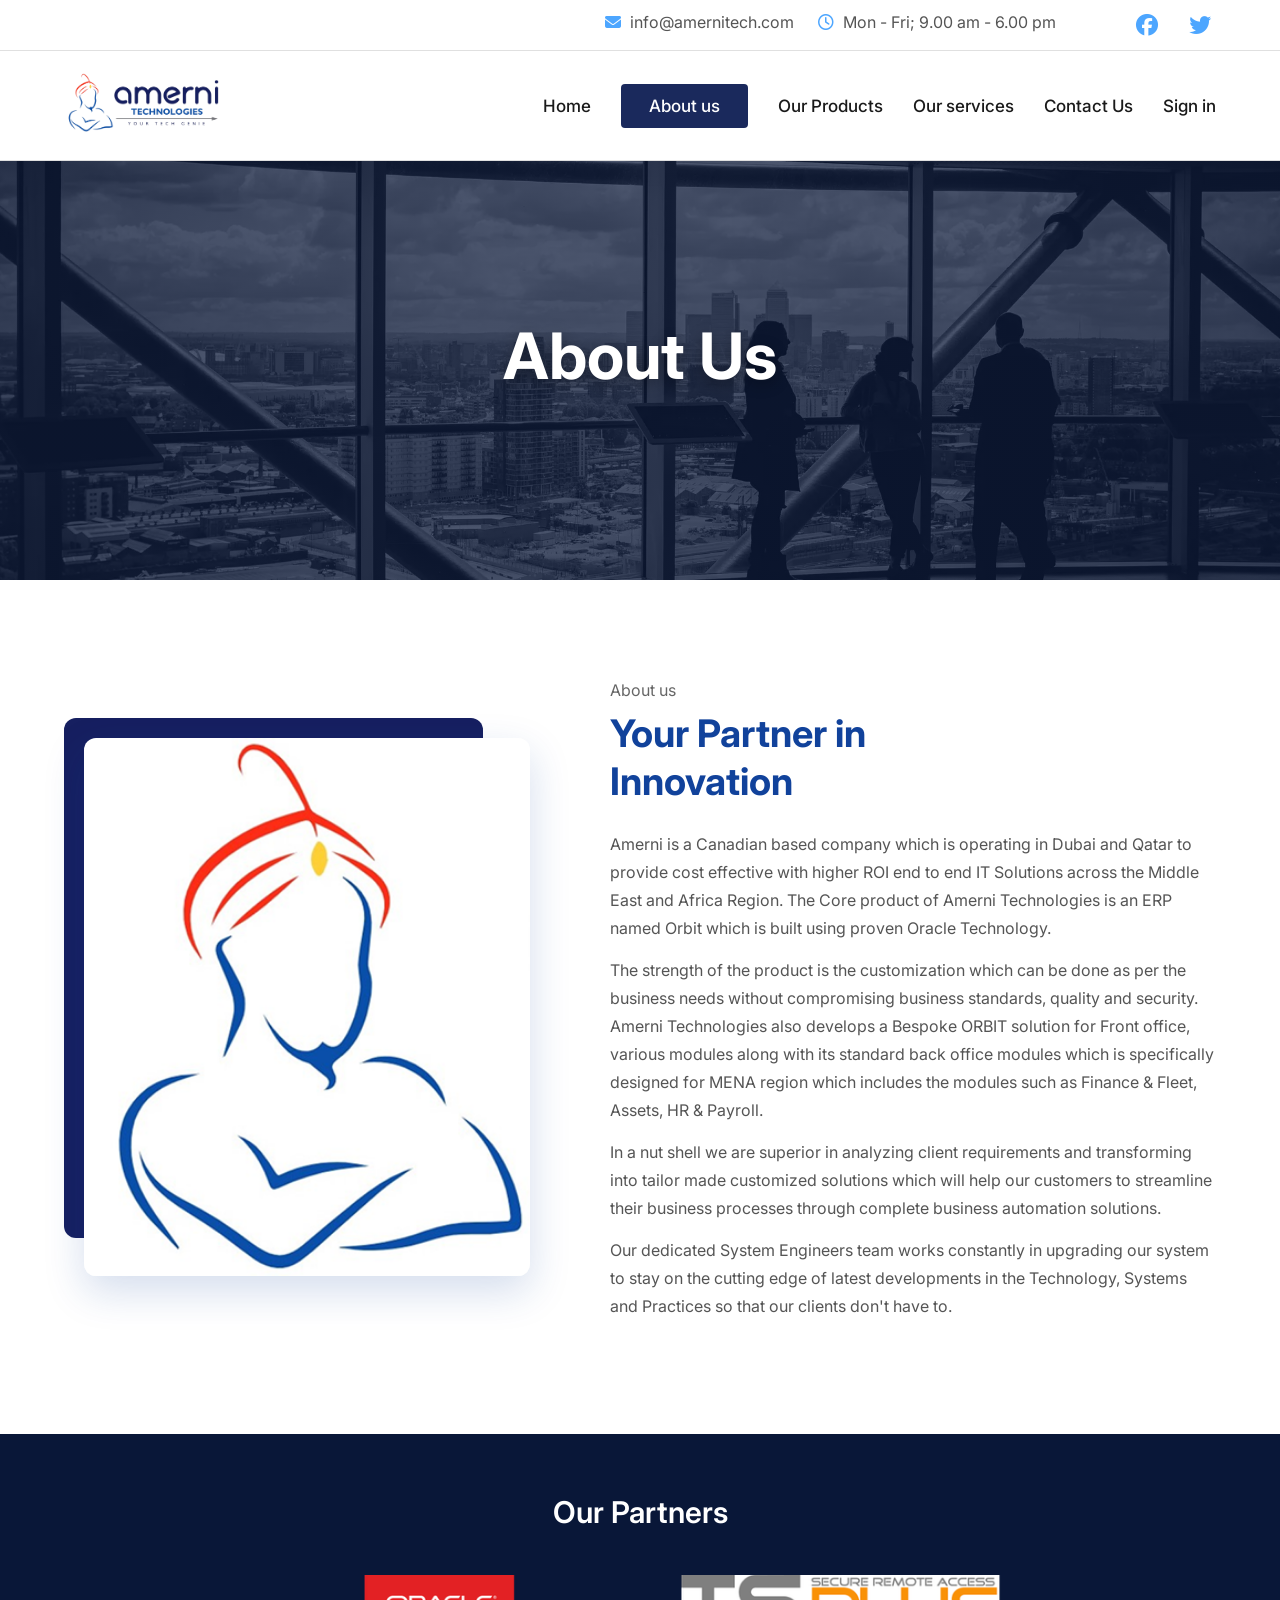
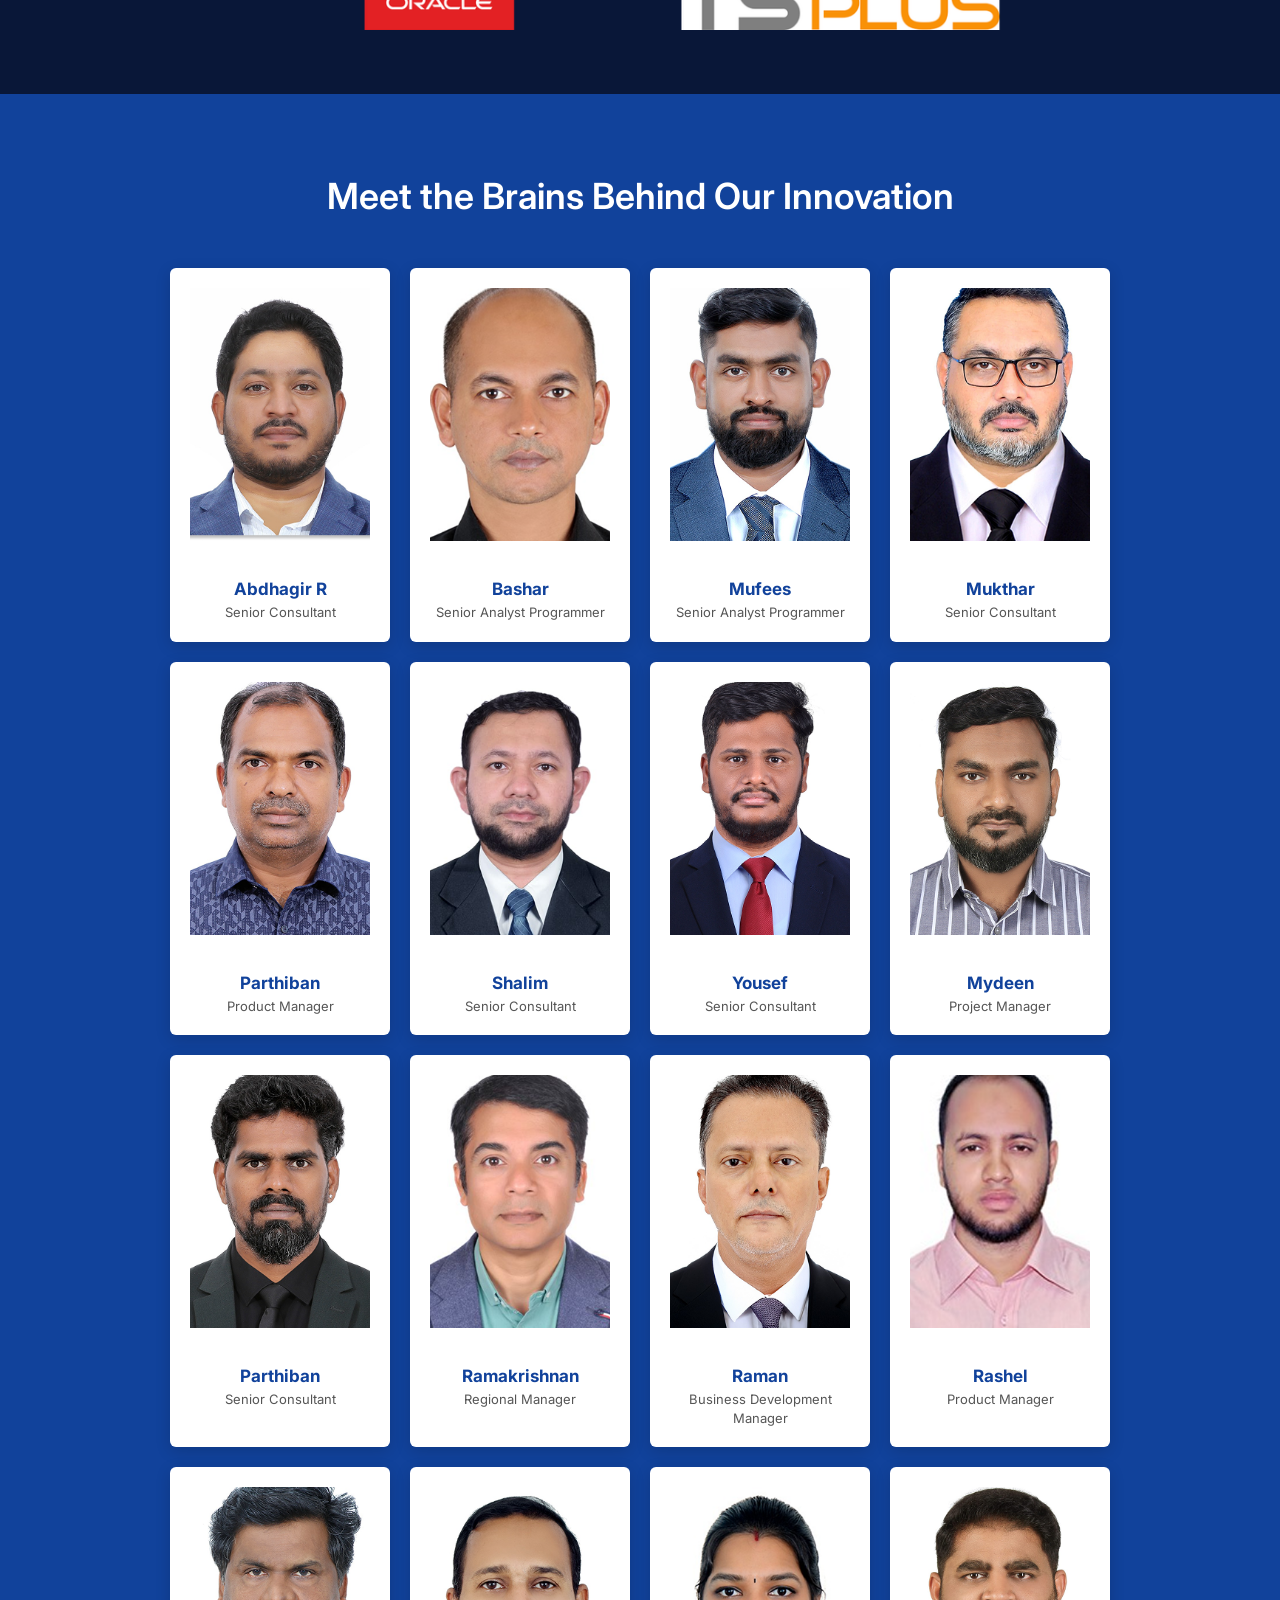
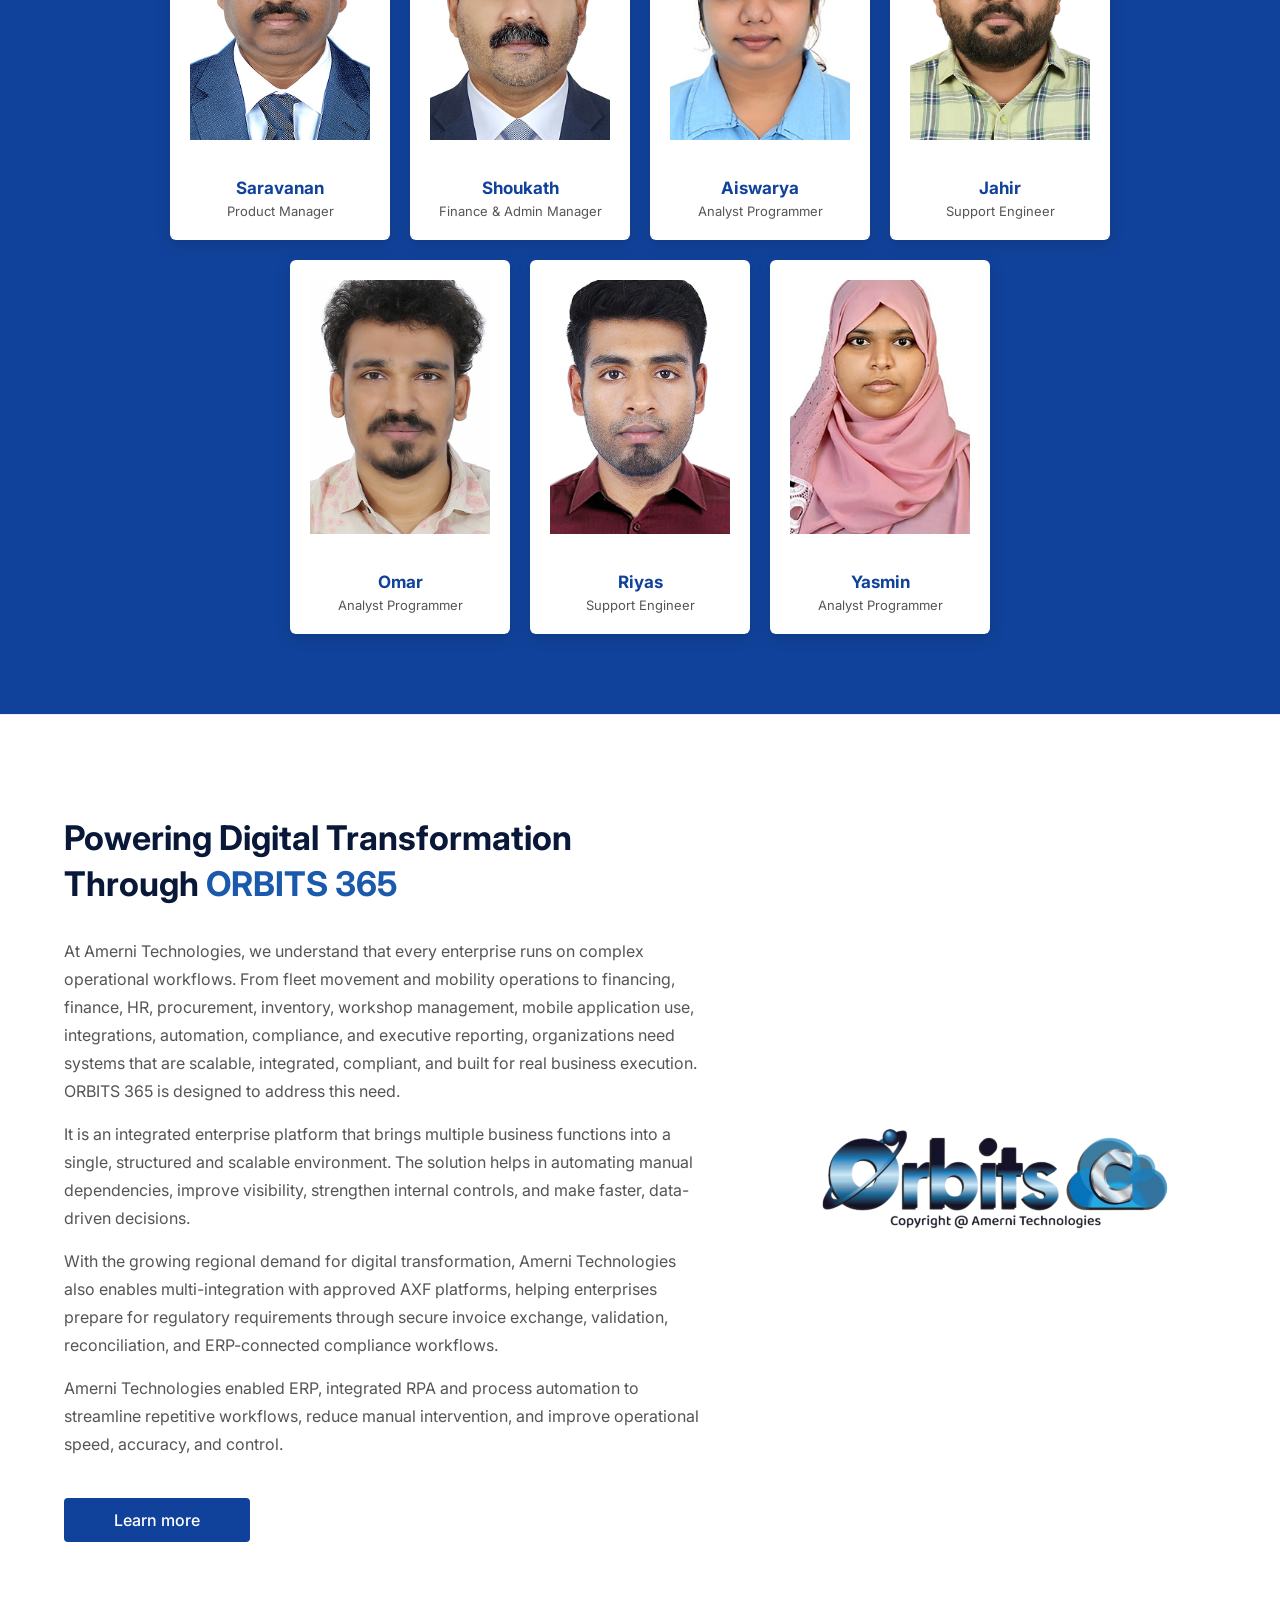
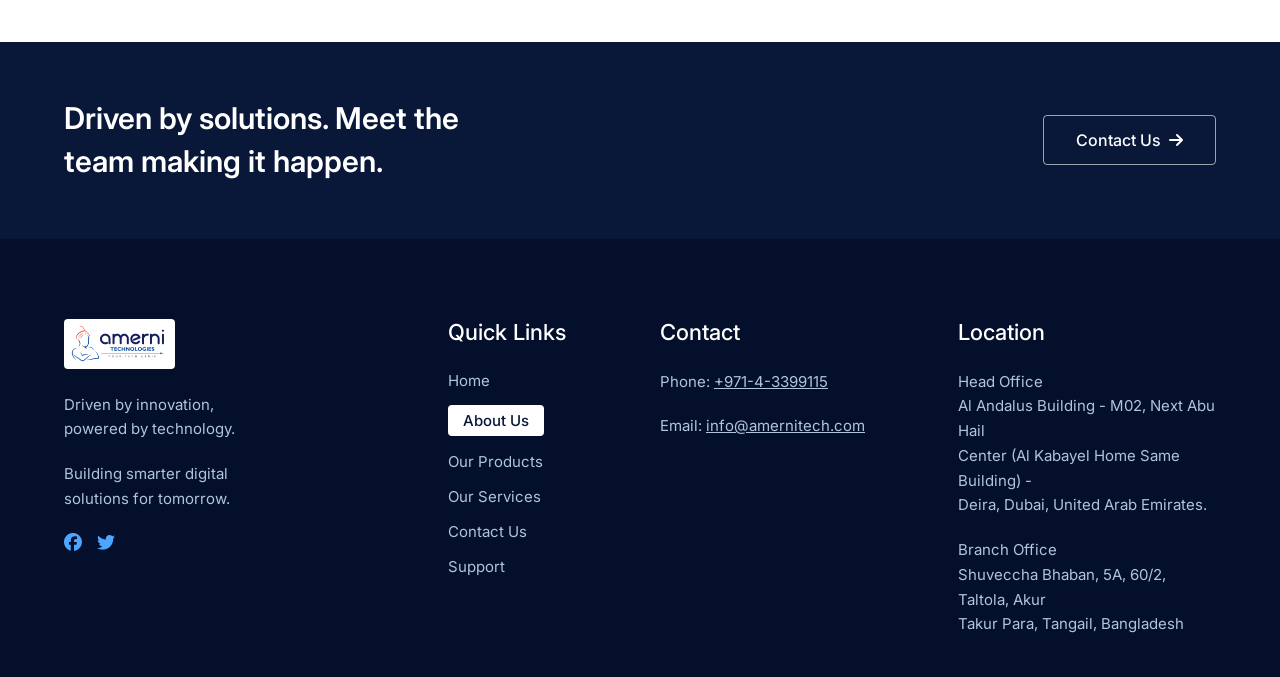
==== commit 7b6e4615: "Add files via upload" ====
--- a/about.html
+++ b/about.html
@@ -265,32 +265,6 @@
             <p class="team-role">Analyst Programmer</p>
           </div>
         </div>
-        <p class="team-description">
-          Lorem ipsum dolor sit amet, consectetur adipiscing elit, sed do
-          eiusmod tempor incididunt ut labore et dolore magna aliqua. Ut enim ad
-          minim veniam, quis nostrud exercitation ullamco laboris nisi ut
-          aliquip ex ea commodo consequat.
-        </p>
-      </div>
-    </section>
-
-    <!-- Client Projects -->
-    <section class="projects-section">
-      <div class="container">
-        <h2 class="section-title">
-          Our Latest Incredible<br />Client's Projects
-        </h2>
-        <div class="projects-grid">
-          <div class="project-item">
-            <img src="assets/clients_projects.png" alt="Car & Bus Rental" />
-          </div>
-          <div class="project-item">
-            <img src="assets/clients_projects.png" alt="Fleet Management" />
-          </div>
-          <div class="project-item">
-            <img src="assets/clients_projects.png" alt="Finance" />
-          </div>
-        </div>
       </div>
     </section>
 
--- a/style.css
+++ b/style.css
@@ -803,16 +803,7 @@
   max-height: 200px;
 }
 
-/* --- Testimonials Section --- */
-.testimonials-section {
-  padding: 100px 5% 150px 5%;
-  position: relative;
-  z-index: 2;
-  overflow: hidden;
-  background:
-    linear-gradient(rgba(9, 23, 56, 0.85), rgba(9, 23, 56, 0.85)),
-    url("assets/client_testimonials.jpg") center/cover no-repeat;
-}
+
 
 .testimonial-slider-container {
   width: 100%;
@@ -1371,34 +1362,7 @@
   padding: 0 10px;
 }
 
-.team-description {
-  font-size: 16px;
-  line-height: 1.75;
-  color: rgba(255, 255, 255, 0.85);
-  max-width: 800px;
-  margin: 50px auto 0;
-  text-align: center;
-}
-
-/* Client Projects Section */
-.projects-section {
-  padding: 80px 5%;
-  background:
-    linear-gradient(rgba(17, 66, 155, 0.85), rgba(17, 66, 155, 0.85)),
-    url("assets/clients_projects_bg.jpg") center/cover no-repeat;
-  background-attachment: fixed;
-}
-
-.projects-section .section-title {
-  color: #ffffff;
-  text-align: left;
-  margin-bottom: 40px;
-  font-size: 30px;
-  background-color: #1a295c;
-  display: inline-block;
-  padding: 18px 35px;
-  border-radius: 4px;
-}
+
 
 .projects-grid {
   display: grid;
@@ -1406,24 +1370,6 @@
   gap: 20px;
 }
 
-.project-item {
-  border-radius: 8px;
-  overflow: hidden;
-  aspect-ratio: 4 / 3;
-  box-shadow: 0 6px 20px rgba(0, 0, 0, 0.2);
-}
-
-.project-item img {
-  width: 100%;
-  height: 100%;
-  object-fit: cover;
-  transition: transform 0.4s ease;
-  display: block;
-}
-
-.project-item:hover img {
-  transform: scale(1.05);
-}
 
 /* ORBITS 365 Section */
 .orbits-section {
@@ -1921,7 +1867,6 @@
   .testimonials-section,
   .about-content-section,
   .team-section,
-  .projects-section,
   .orbits-section,
   .services-list-section,
   .products-list-section,
@@ -2264,7 +2209,6 @@
   .testimonials-section,
   .about-content-section,
   .team-section,
-  .projects-section,
   .orbits-section,
   .services-list-section,
   .products-list-section,
